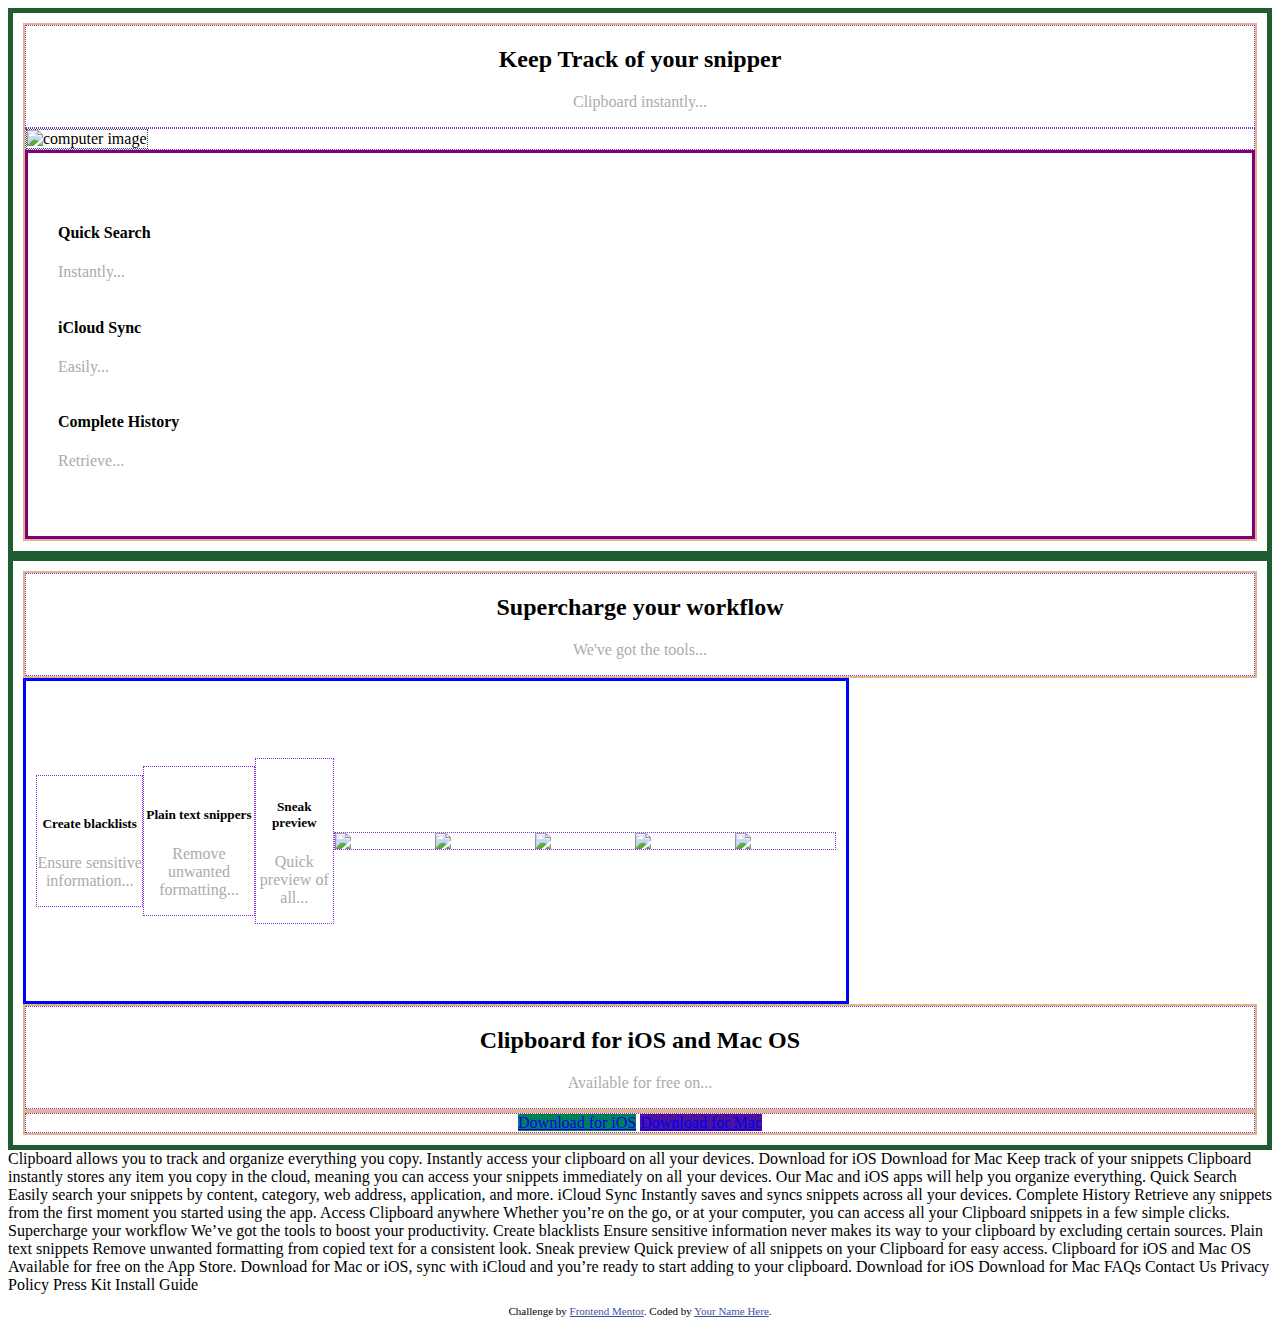
==== index.html @ 519c0cb3 "container4" ====
<!DOCTYPE html>
<html lang="en">
<head>
  <meta charset="UTF-8">
  <meta name="viewport" content="width=device-width, initial-scale=1.0"> <!-- displays site properly based on user's device -->

  <link rel="icon" type="image/png" sizes="32x32" href="./images/favicon-32x32.png">
  
  <title>Frontend Mentor | Clipboard landing page</title>

  <link href="style.css" rel="stylesheet" type="text/css" />

  <link href="https://cdn.jsdelivr.net/npm/bootstrap@5.3.0-alpha2/dist/css/bootstrap.min.css" rel="stylesheet" integrity="sha384-aFq/bzH65dt+w6FI2ooMVUpc+21e0SRygnTpmBvdBgSdnuTN7QbdgL+OapgHtvPp" crossorigin="anonymous">
  <script src="https://cdn.jsdelivr.net/npm/bootstrap@5.3.0-alpha2/dist/js/bootstrap.bundle.min.js" integrity="sha384-qKXV1j0HvMUeCBQ+QVp7JcfGl760yU08IQ+GpUo5hlbpg51QRiuqHAJz8+BrxE/N" crossorigin="anonymous"></script>
  <link rel="stylesheet" href="https://cdnjs.cloudflare.com/ajax/libs/font-awesome/6.4.0/css/all.min.css" integrity="sha512-iecdLmaskl7CVkqkXNQ/ZH/XLlvWZOJyj7Yy7tcenmpD1ypASozpmT/E0iPtmFIB46ZmdtAc9eNBvH0H/ZpiBw==" crossorigin="anonymous" referrerpolicy="no-referrer" />
  <script src="https://cdnjs.cloudflare.com/ajax/libs/font-awesome/6.4.0/js/all.min.js" integrity="sha512-fD9DI5bZwQxOi7MhYWnnNPlvXdp/2Pj3XSTRrFs5FQa4mizyGLnJcN6tuvUS6LbmgN1ut+XGSABKvjN0H6Aoow==" crossorigin="anonymous" referrerpolicy="no-referrer"></script>


  <!-- Feel free to remove these styles or customise in your own stylesheet 👍 -->
  <style>
    .attribution { font-size: 11px; text-align: center; }
    .attribution a { color: hsl(228, 45%, 44%); }

    .containertwo {
      border: 5px solid #1D5D31;
      padding: 10px;
    }
    
    .row {
      border: 2px solid burlywood;
    }

    .column {
      border: 1px blueviolet dotted;
      height: auto;
    }

    .containercom {
      border: 1px #1D5D31 dotted;
      width: 100%;
    }

    .textcontainer{
      border: purple solid;
      padding-top: 50px;
      padding-bottom: 50px;
      padding-left: 30px;
      display: flex;
      flex-direction: column;
      justify-content: center;
      align-items: flex-start;

    }

    .textcenter {
      text-align: center;
    }

    .containerfour {
      border: 5px solid #1D5D31;
      padding: 10px;
    }

    .containerfour1{
      border: 3px solid blue;
      padding: 10px;
      width: 800px;
      height: 300px;
      display: flex;
      align-items: center;
    }

    .fivelogo {
      width: 100px;
    }

    .fivelogospace{
      display: flex;
      justify-content: space-between;
    }

    #pillshape{
      width: 200px;
      height: 38px;
      margin-top: 10px;
    }

  </style>
</head>
<body>

  <div class="containertwo">

    <div class="row">
      <div class="column col-md-12 col-sm-12 textcenter">
        <h2>Keep Track of your snipper</h2>
        <p style="color:#ABABAB ; ">Clipboard instantly...</p>
      </div>
   
      <div class="column col-md-6 col-sm-12">
        <img src="https://github.com/chinheik/14April-GroupPJ/blob/main/images/image-computer.png?raw=true" alt="computer image" class="containercom"> 
      </div>

      <div class="column col-md-6 col-sm-12 textcontainer">
        <div>
          <h4>Quick Search</h4>
          <p style="color:#ABABAB; ">Instantly...</p>
        </div>

        <div>
          <h4>iCloud Sync</h4>
          <p style="color:#ABABAB; ">Easily...</p>
        </div>

        <div>
          <h4>Complete History</h4>
          <p style="color:#ABABAB; ">Retrieve...</p>
        </div>

      </div>

    </div>
  </div>

  <div class="containerfour">

    <div class="row">
      <div class="column col-md-12 col-sm-12 textcenter">
        <h2>Supercharge your workflow</h2>
          <p style="color:#ABABAB ; ">We've got the tools...</p>
      </div>
    </div>

      <div class="row containerfour1">
        <div class="column col-md-4 col-sm-12 textcenter">
          <i class="fa-solid fa-wand-sparkles" style="color: #535353; margin-left: 10px;"></i>
          <h5>Create blacklists</h5>
            <p style="color:#ABABAB ; ">Ensure sensitive information...</p>
        </div>

        <div class="column col-md-4 col-sm-12 textcenter">
          <i class="fa-solid fa-wand-sparkles" style="color: #535353; margin-left: 10px;"></i>
          <h5>Plain text snippers</h5>
            <p style="color:#ABABAB ; ">Remove unwanted formatting...</p>
        </div>

        <div class="column col-md-4 col-sm-12 textcenter">
          <i class="fa-solid fa-wand-sparkles" style="color: #535353; margin-left: 10px;"></i>
          <h5>Sneak preview</h5>
            <p style="color:#ABABAB ; ">Quick preview of all...</p>
        </div>

        <div class="column col-md-12 col-sm-12 fivelogospace">
          <img src="https://github.com/chinheik/14April-GroupPJ/blob/main/images/logo-google.png?raw=true" class="fivelogo">
          <img src="https://github.com/chinheik/14April-GroupPJ/blob/main/images/logo-hp.png?raw=true" class="fivelogo">
          <img src="https://github.com/chinheik/14April-GroupPJ/blob/main/images/logo-ibm.png?raw=true" class="fivelogo"> 
          <img src="https://github.com/chinheik/14April-GroupPJ/blob/main/images/logo-microsoft.png?raw=true" class="fivelogo">
          <img src="https://github.com/chinheik/14April-GroupPJ/blob/main/images/logo-vector-graphics.png?raw=true" class="fivelogo">
        </div>

      </div>

        <div class="row">
          <div class="column col-md-12 col-sm-12 textcenter">
            <h2>Clipboard for iOS and Mac OS</h2>
              <p style="color:#ABABAB ; ">Available for free on...</p>
          </div>
        </div>

        <div class="row">
          <div class="column col-md-12 col-sm-12 textcenter">
            <a href="#pillshape;" class="btn text-white rounded-pill" id="pillshape" style="background-color: #007f5d;">Download for iOS</a>
            <a href="#pillshape;" class="btn text-white rounded-pill" id="pillshape" style="background-color: #4c129d;">Download for Mac</a>
          </div>
        </div>

  </div>
  
    Clipboard allows you to track and organize everything you 
  copy. Instantly access your clipboard on all your devices.

  Download for iOS
  Download for Mac

  Keep track of your snippets

  Clipboard instantly stores any item you copy in the cloud, 
  meaning you can access your snippets immediately on all your 
  devices. Our Mac and iOS apps will help you organize everything.

  Quick Search

  Easily search your snippets by content, category, web address, application, and more.

  iCloud Sync

  Instantly saves and syncs snippets across all your devices.

  Complete History

  Retrieve any snippets from the first moment you started using the app.

  Access Clipboard anywhere

  Whether you’re on the go, or at your computer, you can access all your Clipboard 
  snippets in a few simple clicks.

  Supercharge your workflow

  We’ve got the tools to boost your productivity.

  Create blacklists

  Ensure sensitive information never makes its way to your clipboard by excluding certain sources.

  Plain text snippets

  Remove unwanted formatting from copied text for a consistent look.

  Sneak preview

  Quick preview of all snippets on your Clipboard for easy access.

  Clipboard for iOS and Mac OS

  Available for free on the App Store. Download for Mac or iOS, sync with iCloud 
  and you’re ready to start adding to your clipboard.

  Download for iOS
  Download for Mac

  FAQs
  Contact Us
  Privacy Policy
  Press Kit
  Install Guide
  
  <footer>
    <p class="attribution">
      Challenge by <a href="https://www.frontendmentor.io?ref=challenge" target="_blank">Frontend Mentor</a>. 
      Coded by <a href="#">Your Name Here</a>.
    </p>
  </footer>
</body>
</html>
---- style.css ----
html {
    height: 100%;
    width: 100%;
  }

/* MICHAEL */
 .containerone {
    background-image: url(images/bg-header-desktop.png) ;
    background-size: cover;
    height: 600px;
    display: flex;
    flex-direction: column;
    justify-content: center;
    align-items: center;
  }
  
  .rowone {
    display: flex;
    flex-direction: column;
    text-align: center;
    width: 475px;
    align-items: center;
    }

    .rowtwo {
        display: flex;
        justify-content: center;
        width: 475px;
        align-items: center;
        
        }

    .button {
        display: block;
        color: white;
        text-align: center;
        display: flex;
        justify-content: center;
        }
    .ios{
        background-color: rgba(9, 211, 110, 0.692);
        border-radius: 30px;
        height: 40px;
        width: 160px;
        box-shadow: 2px 2px 4px rgba(0, 0, 0, 0.3);
        line-height:40px;
        cursor: pointer;
        margin-right: 10px;
    }
    .mac {
        background-color: rgb(91, 112, 202);
        border-radius: 30px;
        height: 40px;
        width: 160px;
        box-shadow: 2px 2px 4px rgba(0, 0, 0, 0.3);
        line-height:40px;
        cursor: pointer;
        margin-left: 10px;
    }
    .ios:hover {
        background-color: rgb(23, 204, 114);
    }
    .mac:hover {
        background-color: rgb(56, 82, 196);
    }
 /* MICHAEL */   
    

/*kavin*/
  .container3{
    background-color:white ;
  }
  .row3{
    border: 50px;
  }
  .row4{
    border: 50px;
  }
  .column{
    background-color: white;
  }
.p2{
  text-align: center;
  color: darkgrey;
}
.hh{
  text-align: center;
}
.img3{
  text-align: center;
  margin-top: 60px;
  max-width: 100%;
  height: auto;
}
.group{
  display: flex;
  text-align: center;
}

/*kavin*/
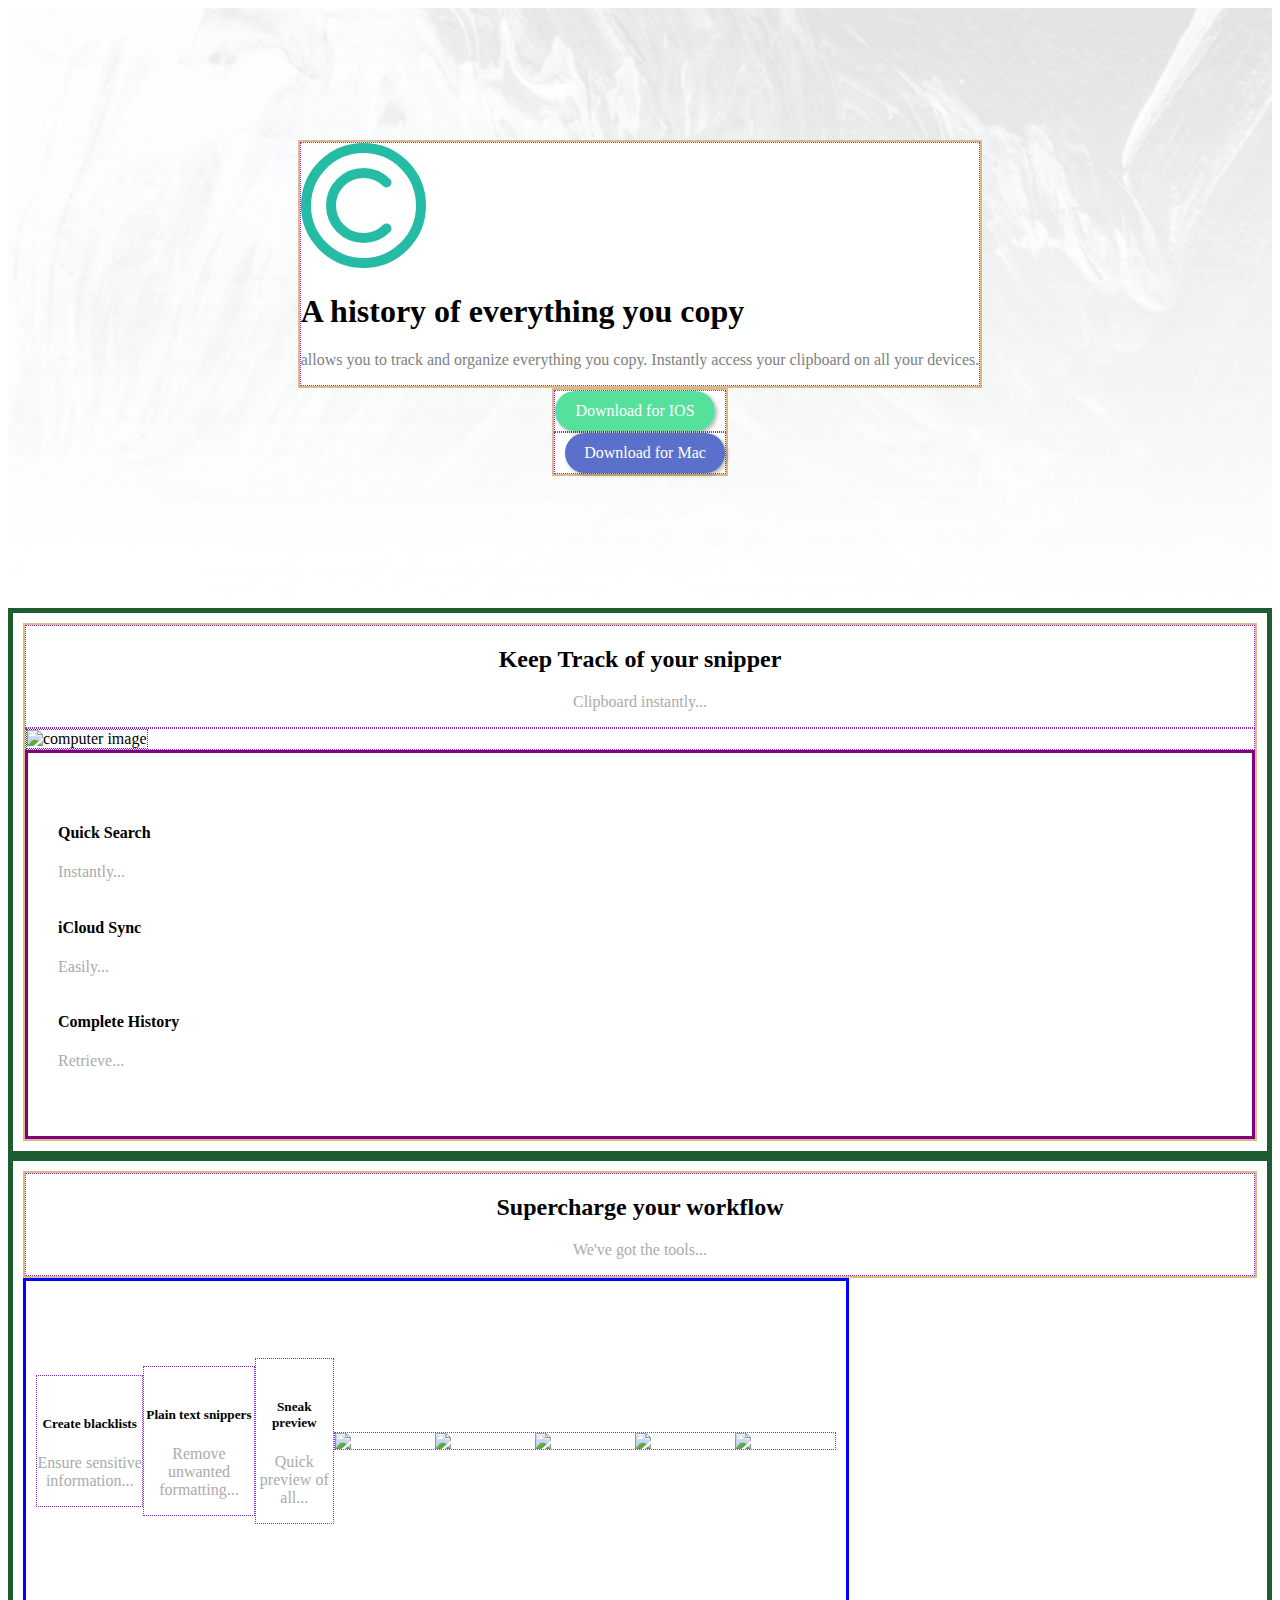
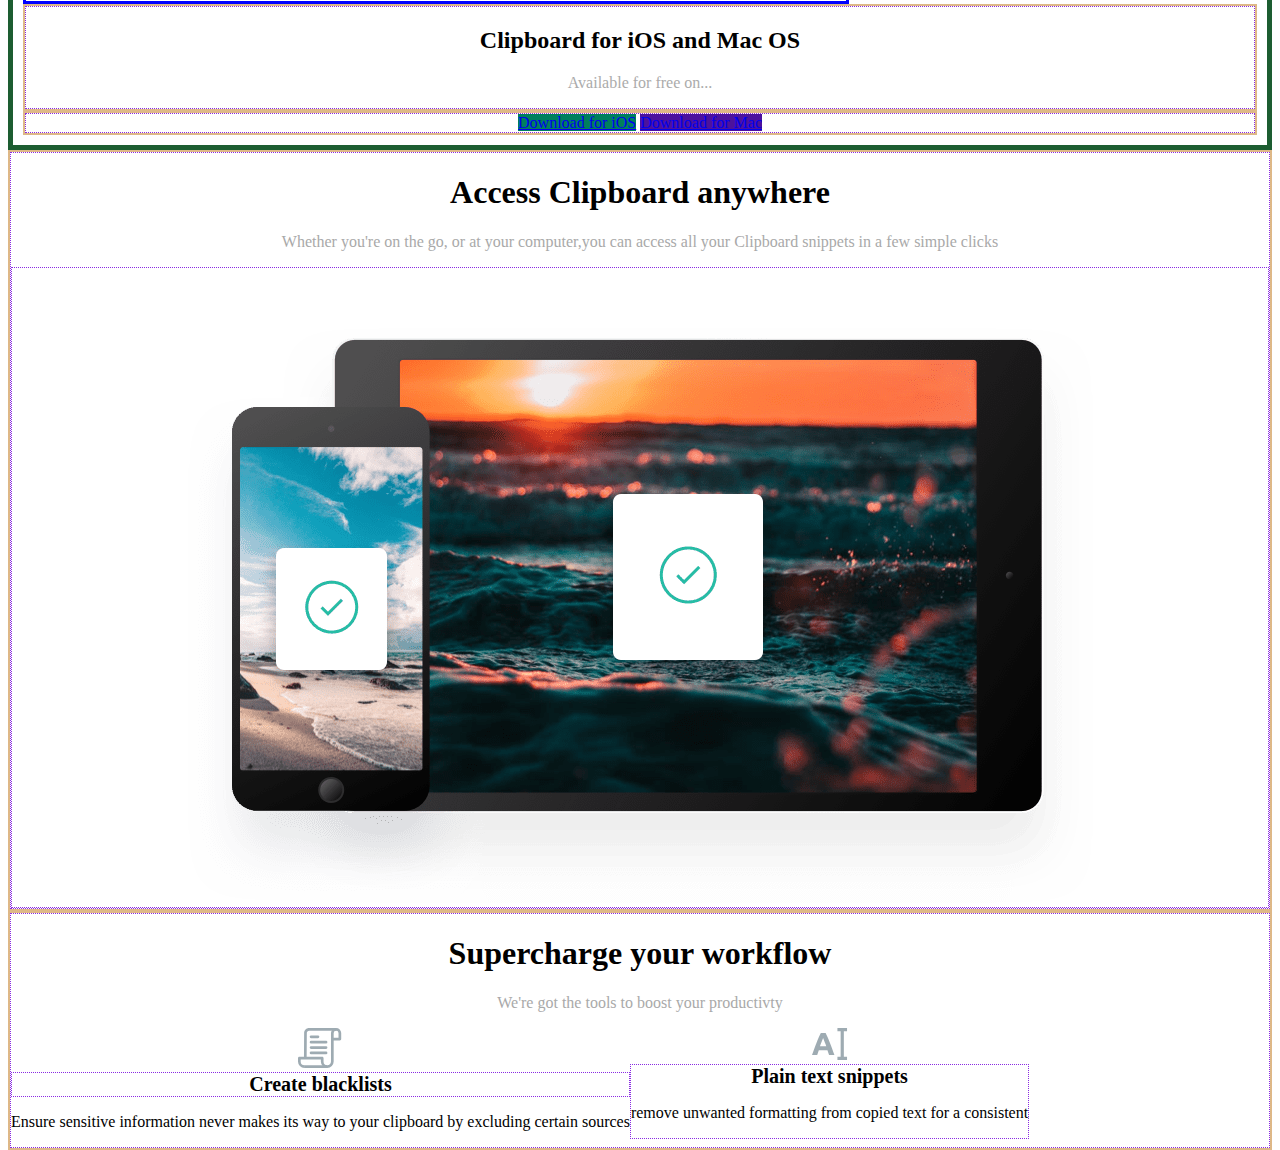
==== commit 7544e241: "Merge branch 'main' into Zoenew" ====
--- a/index.html
+++ b/index.html
@@ -89,7 +89,25 @@
 </head>
 <body>
 
-  <div class="containertwo">
+<!-- MICHAEL containerone -->
+  <div class="containerone">
+    <div class="row">
+      <div class="column col-sm-12 col-md-12">
+        <img src="images/logo.svg" alt="logo">
+      <p><h1>A history of everything you copy</h1><div style="color: grey;">allows you to track and organize everything you 
+        copy. Instantly access your clipboard on all your devices.</div></p></div></div>
+
+        <div class="row second">
+          <div class="column col-sm-12 col-md-6 button">
+    <div class="ios">Download for IOS</div></div>
+    <div class="column col-sm-12 col-md-6 button">
+    <div class="mac">Download for Mac</div></div>
+  </div>
+</div>
+<!-- MICHAEL containerone-->
+
+<!-- Zoe-->
+ <div class="containertwo">
 
     <div class="row">
       <div class="column col-md-12 col-sm-12 textcenter">
@@ -120,6 +138,10 @@
       </div>
 
     </div>
+    
+<!-- Zoe-->
+
+
   </div>
 
   <div class="containerfour">
@@ -176,70 +198,41 @@
 
   </div>
   
-    Clipboard allows you to track and organize everything you 
-  copy. Instantly access your clipboard on all your devices.
-
-  Download for iOS
-  Download for Mac
-
-  Keep track of your snippets
-
-  Clipboard instantly stores any item you copy in the cloud, 
-  meaning you can access your snippets immediately on all your 
-  devices. Our Mac and iOS apps will help you organize everything.
-
-  Quick Search
-
-  Easily search your snippets by content, category, web address, application, and more.
-
-  iCloud Sync
-
-  Instantly saves and syncs snippets across all your devices.
-
-  Complete History
-
-  Retrieve any snippets from the first moment you started using the app.
-
-  Access Clipboard anywhere
-
-  Whether you’re on the go, or at your computer, you can access all your Clipboard 
-  snippets in a few simple clicks.
-
-  Supercharge your workflow
-
-  We’ve got the tools to boost your productivity.
-
-  Create blacklists
-
-  Ensure sensitive information never makes its way to your clipboard by excluding certain sources.
-
-  Plain text snippets
-
-  Remove unwanted formatting from copied text for a consistent look.
-
-  Sneak preview
-
-  Quick preview of all snippets on your Clipboard for easy access.
-
-  Clipboard for iOS and Mac OS
-
-  Available for free on the App Store. Download for Mac or iOS, sync with iCloud 
-  and you’re ready to start adding to your clipboard.
-
-  Download for iOS
-  Download for Mac
-
-  FAQs
-  Contact Us
-  Privacy Policy
-  Press Kit
-  Install Guide
-  
-  <footer>
-    <p class="attribution">
-      Challenge by <a href="https://www.frontendmentor.io?ref=challenge" target="_blank">Frontend Mentor</a>. 
-      Coded by <a href="#">Your Name Here</a>.
-    </p>
-  </footer>
+
+<!--kavin-->
+  <div class="container3">
+    <div class="row">
+      <div class="col-sm-12 col-md-12 column">
+     <h1 class="hh">Access Clipboard anywhere</h1> 
+    <p class="p2">Whether you're on the go, or at your computer,you can access all your Clipboard
+      snippets in a few simple clicks </p>
+      <div class="col-sm-12 col-md-12 column">
+      <div class="img3"><img src="images/image-devices.png"></div>
+    </div></div>
+  </div>
+</div>
+<div class="container4">
+  <div class="row">
+    <div class="col-sm-12 col-md-12 column">
+   <h1 class="hh">Supercharge your workflow</h1> 
+  <p class="p2">We're got the tools to boost your productivty</p>
+    <div class="group">
+      <div class="left">
+        <img src="images/icon-blacklist.svg">
+    <div class="col-sm-6 col-md-12 col-lg-3 column"><strong style="font-size: 20px;">Create blacklists</strong></div>
+    <p>Ensure sensitive information never makes its way to your clipboard by excluding
+      certain sources</p>
+    </div>
+    <div class="centre">
+      <img src="images/icon-text.svg">
+      <div class="col-sm-6 col-md-6 col-lg-3 column"><strong style="font-size: 20px;">Plain text snippets</strong>
+      <p>remove unwanted formatting from copied text for a consistent</p>
+      </div></div>
+  </div></div></div></div>
+</div>
+</div>
+<!--kavin-->
+
+
 </body>
 </html>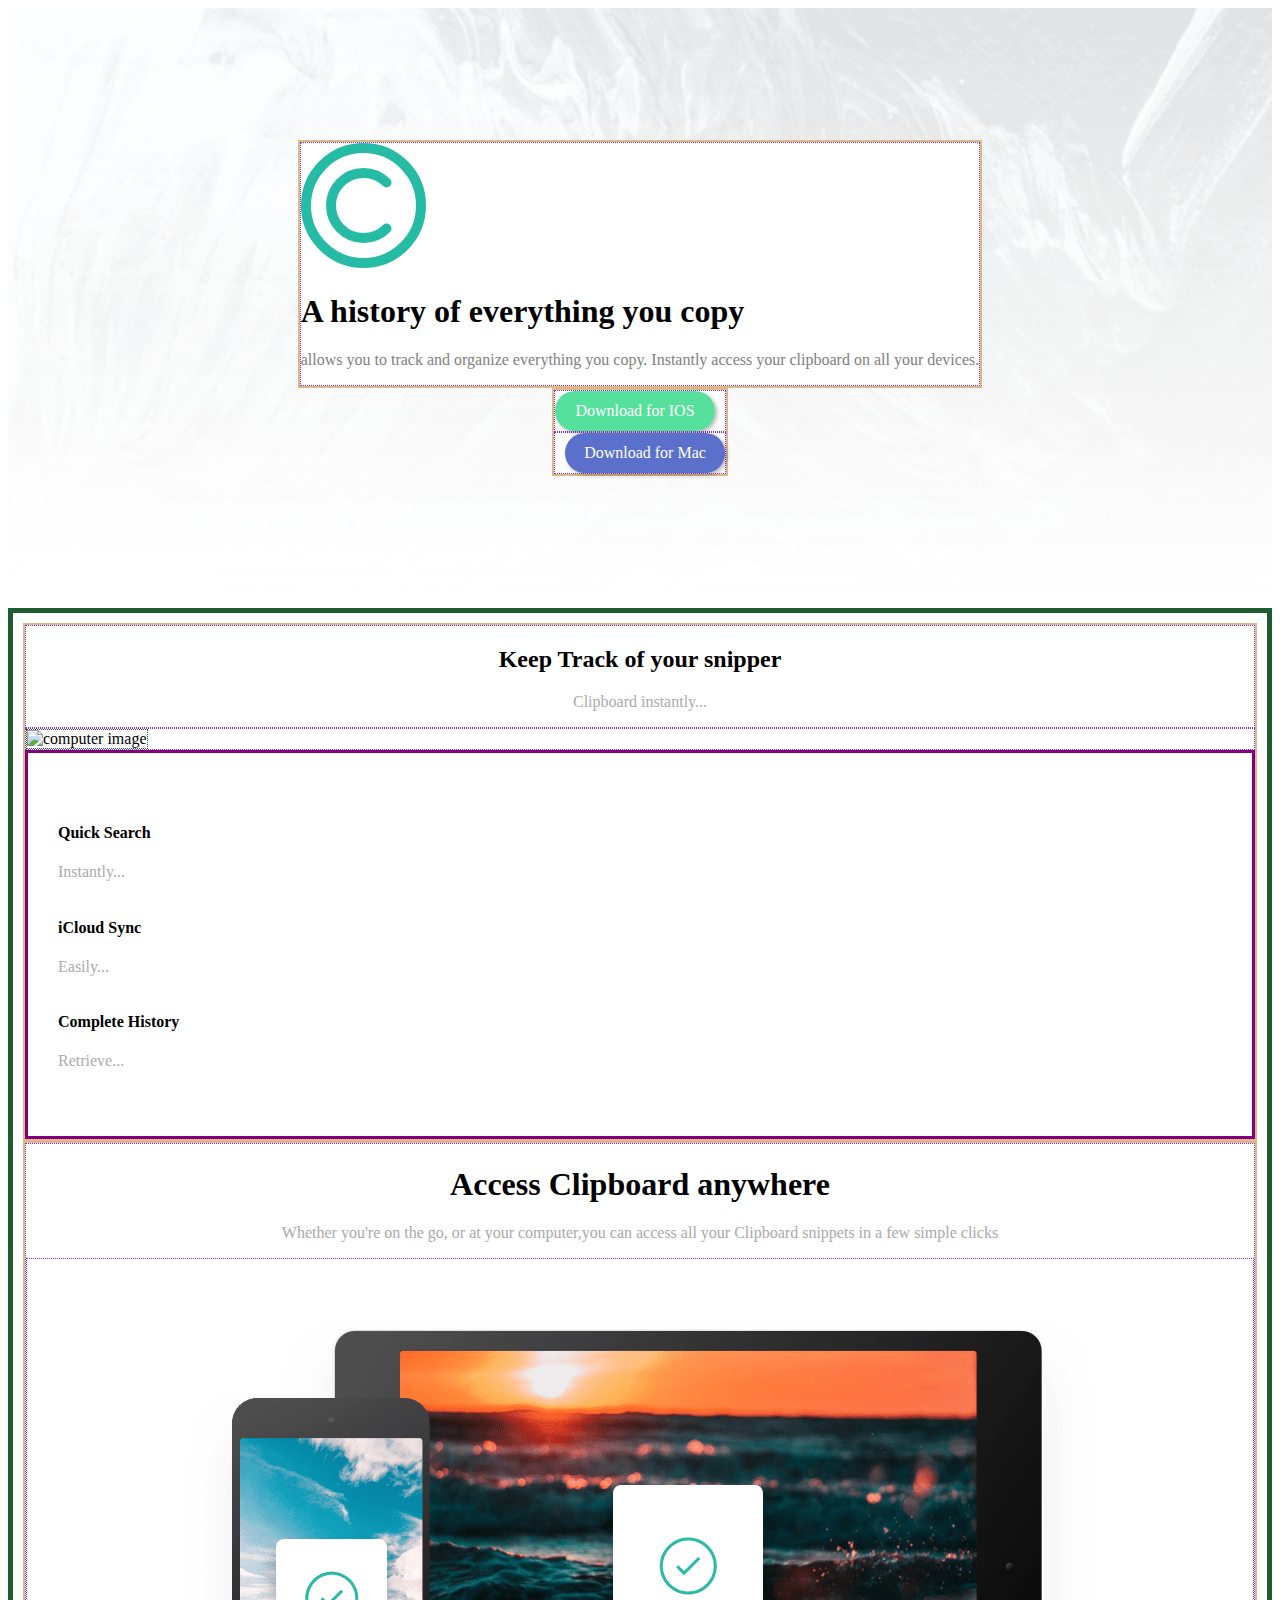
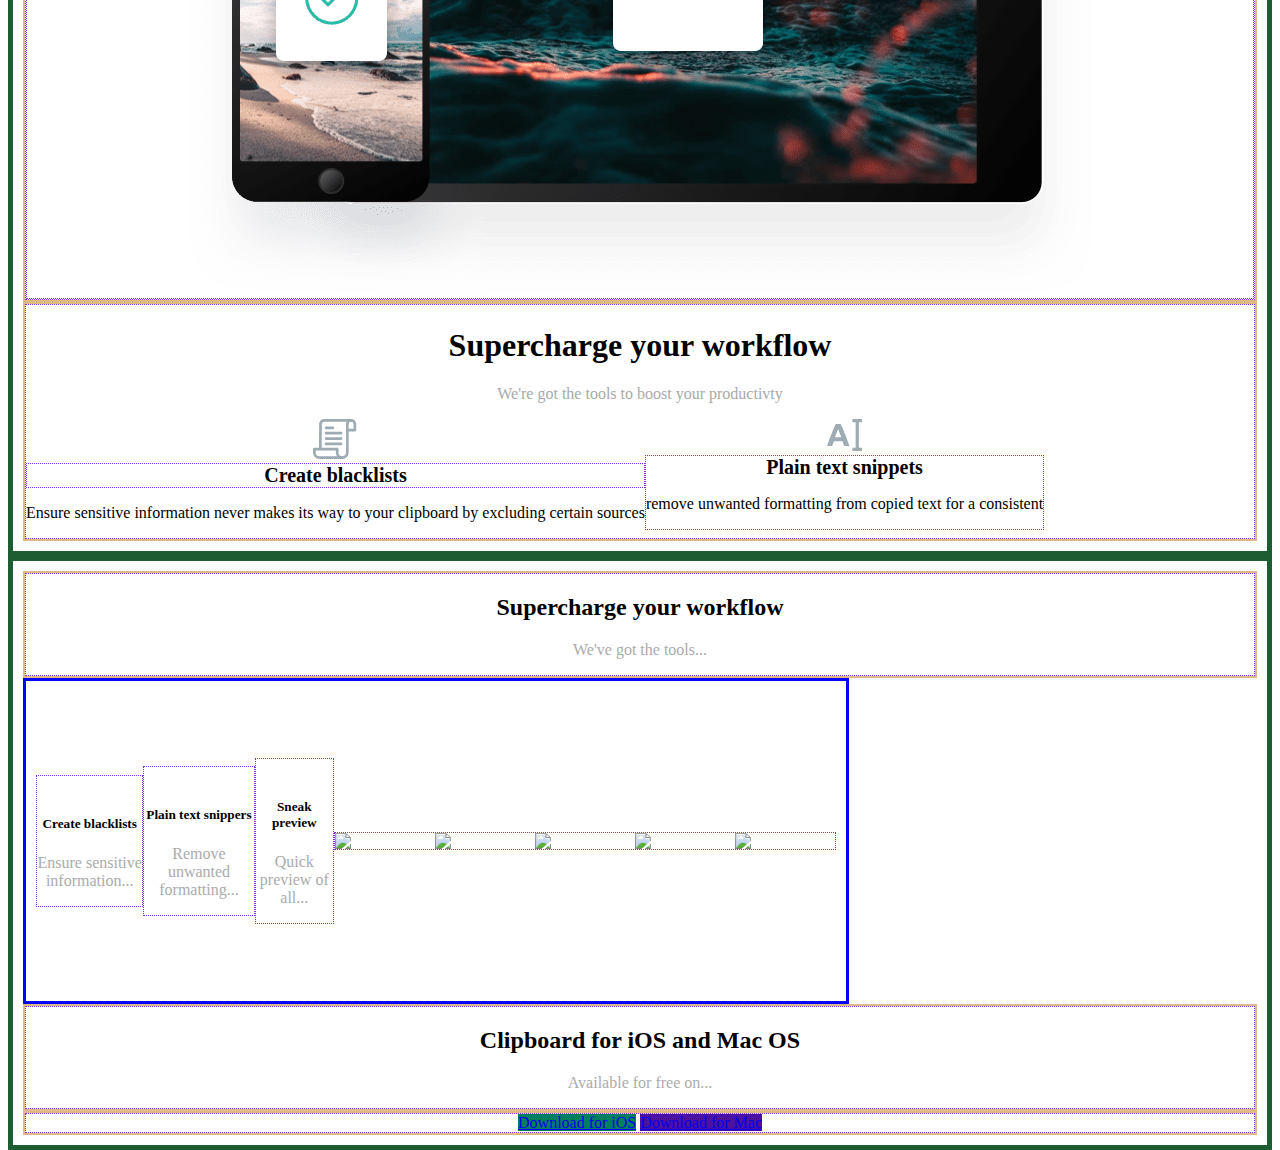
==== commit 4f11d13a: "merge conflict" ====
--- a/index.html
+++ b/index.html
@@ -18,73 +18,8 @@
 
   <!-- Feel free to remove these styles or customise in your own stylesheet 👍 -->
   <style>
-    .attribution { font-size: 11px; text-align: center; }
-    .attribution a { color: hsl(228, 45%, 44%); }
 
-    .containertwo {
-      border: 5px solid #1D5D31;
-      padding: 10px;
-    }
     
-    .row {
-      border: 2px solid burlywood;
-    }
-
-    .column {
-      border: 1px blueviolet dotted;
-      height: auto;
-    }
-
-    .containercom {
-      border: 1px #1D5D31 dotted;
-      width: 100%;
-    }
-
-    .textcontainer{
-      border: purple solid;
-      padding-top: 50px;
-      padding-bottom: 50px;
-      padding-left: 30px;
-      display: flex;
-      flex-direction: column;
-      justify-content: center;
-      align-items: flex-start;
-
-    }
-
-    .textcenter {
-      text-align: center;
-    }
-
-    .containerfour {
-      border: 5px solid #1D5D31;
-      padding: 10px;
-    }
-
-    .containerfour1{
-      border: 3px solid blue;
-      padding: 10px;
-      width: 800px;
-      height: 300px;
-      display: flex;
-      align-items: center;
-    }
-
-    .fivelogo {
-      width: 100px;
-    }
-
-    .fivelogospace{
-      display: flex;
-      justify-content: space-between;
-    }
-
-    #pillshape{
-      width: 200px;
-      height: 38px;
-      margin-top: 10px;
-    }
-
   </style>
 </head>
 <body>
@@ -142,61 +77,7 @@
 <!-- Zoe-->
 
 
-  </div>
-
-  <div class="containerfour">
-
-    <div class="row">
-      <div class="column col-md-12 col-sm-12 textcenter">
-        <h2>Supercharge your workflow</h2>
-          <p style="color:#ABABAB ; ">We've got the tools...</p>
-      </div>
-    </div>
-
-      <div class="row containerfour1">
-        <div class="column col-md-4 col-sm-12 textcenter">
-          <i class="fa-solid fa-wand-sparkles" style="color: #535353; margin-left: 10px;"></i>
-          <h5>Create blacklists</h5>
-            <p style="color:#ABABAB ; ">Ensure sensitive information...</p>
-        </div>
-
-        <div class="column col-md-4 col-sm-12 textcenter">
-          <i class="fa-solid fa-wand-sparkles" style="color: #535353; margin-left: 10px;"></i>
-          <h5>Plain text snippers</h5>
-            <p style="color:#ABABAB ; ">Remove unwanted formatting...</p>
-        </div>
-
-        <div class="column col-md-4 col-sm-12 textcenter">
-          <i class="fa-solid fa-wand-sparkles" style="color: #535353; margin-left: 10px;"></i>
-          <h5>Sneak preview</h5>
-            <p style="color:#ABABAB ; ">Quick preview of all...</p>
-        </div>
-
-        <div class="column col-md-12 col-sm-12 fivelogospace">
-          <img src="https://github.com/chinheik/14April-GroupPJ/blob/main/images/logo-google.png?raw=true" class="fivelogo">
-          <img src="https://github.com/chinheik/14April-GroupPJ/blob/main/images/logo-hp.png?raw=true" class="fivelogo">
-          <img src="https://github.com/chinheik/14April-GroupPJ/blob/main/images/logo-ibm.png?raw=true" class="fivelogo"> 
-          <img src="https://github.com/chinheik/14April-GroupPJ/blob/main/images/logo-microsoft.png?raw=true" class="fivelogo">
-          <img src="https://github.com/chinheik/14April-GroupPJ/blob/main/images/logo-vector-graphics.png?raw=true" class="fivelogo">
-        </div>
-
-      </div>
-
-        <div class="row">
-          <div class="column col-md-12 col-sm-12 textcenter">
-            <h2>Clipboard for iOS and Mac OS</h2>
-              <p style="color:#ABABAB ; ">Available for free on...</p>
-          </div>
-        </div>
-
-        <div class="row">
-          <div class="column col-md-12 col-sm-12 textcenter">
-            <a href="#pillshape;" class="btn text-white rounded-pill" id="pillshape" style="background-color: #007f5d;">Download for iOS</a>
-            <a href="#pillshape;" class="btn text-white rounded-pill" id="pillshape" style="background-color: #4c129d;">Download for Mac</a>
-          </div>
-        </div>
-
-  </div>
+  
   
 
 <!--kavin-->
@@ -233,6 +114,63 @@
 </div>
 <!--kavin-->
 
+<!--Zoe-->
+</div>
+
+<div class="containerfour">
+
+  <div class="row">
+    <div class="column col-md-12 col-sm-12 textcenter">
+      <h2>Supercharge your workflow</h2>
+        <p style="color:#ABABAB ; ">We've got the tools...</p>
+    </div>
+  </div>
+
+    <div class="row containerfour1">
+      <div class="column col-md-4 col-sm-12 textcenter">
+        <i class="fa-solid fa-wand-sparkles" style="color: #535353; margin-left: 10px;"></i>
+        <h5>Create blacklists</h5>
+          <p style="color:#ABABAB ; ">Ensure sensitive information...</p>
+      </div>
+
+      <div class="column col-md-4 col-sm-12 textcenter">
+        <i class="fa-solid fa-wand-sparkles" style="color: #535353; margin-left: 10px;"></i>
+        <h5>Plain text snippers</h5>
+          <p style="color:#ABABAB ; ">Remove unwanted formatting...</p>
+      </div>
+
+      <div class="column col-md-4 col-sm-12 textcenter">
+        <i class="fa-solid fa-wand-sparkles" style="color: #535353; margin-left: 10px;"></i>
+        <h5>Sneak preview</h5>
+          <p style="color:#ABABAB ; ">Quick preview of all...</p>
+      </div>
+
+      <div class="column col-md-12 col-sm-12 fivelogospace">
+        <img src="https://github.com/chinheik/14April-GroupPJ/blob/main/images/logo-google.png?raw=true" class="fivelogo">
+        <img src="https://github.com/chinheik/14April-GroupPJ/blob/main/images/logo-hp.png?raw=true" class="fivelogo">
+        <img src="https://github.com/chinheik/14April-GroupPJ/blob/main/images/logo-ibm.png?raw=true" class="fivelogo"> 
+        <img src="https://github.com/chinheik/14April-GroupPJ/blob/main/images/logo-microsoft.png?raw=true" class="fivelogo">
+        <img src="https://github.com/chinheik/14April-GroupPJ/blob/main/images/logo-vector-graphics.png?raw=true" class="fivelogo">
+      </div>
+
+    </div>
+
+      <div class="row">
+        <div class="column col-md-12 col-sm-12 textcenter">
+          <h2>Clipboard for iOS and Mac OS</h2>
+            <p style="color:#ABABAB ; ">Available for free on...</p>
+        </div>
+      </div>
+
+      <div class="row">
+        <div class="column col-md-12 col-sm-12 textcenter">
+          <a href="#pillshape;" class="btn text-white rounded-pill" id="pillshape" style="background-color: #007f5d;">Download for iOS</a>
+          <a href="#pillshape;" class="btn text-white rounded-pill" id="pillshape" style="background-color: #4c129d;">Download for Mac</a>
+        </div>
+      </div>
+
+</div>
+<!--Zoe-->
 
 </body>
 </html>--- a/style.css
+++ b/style.css
@@ -2,6 +2,8 @@
     height: 100%;
     width: 100%;
   }
+
+
 
 /* MICHAEL */
  .containerone {
@@ -99,3 +101,68 @@
 
 /*kavin*/
 
+/*Zoe*/
+.containertwo {
+  border: 5px solid #1D5D31;
+  padding: 10px;
+}
+
+.row {
+  border: 2px solid burlywood;
+}
+
+.column {
+  border: 1px blueviolet dotted;
+  height: auto;
+}
+
+.containercom {
+  border: 1px #1D5D31 dotted;
+  width: 100%;
+}
+
+.textcontainer{
+  border: purple solid;
+  padding-top: 50px;
+  padding-bottom: 50px;
+  padding-left: 30px;
+  display: flex;
+  flex-direction: column;
+  justify-content: center;
+  align-items: flex-start;
+
+}
+
+.textcenter {
+  text-align: center;
+}
+
+.containerfour {
+  border: 5px solid #1D5D31;
+  padding: 10px;
+}
+
+.containerfour1{
+  border: 3px solid blue;
+  padding: 10px;
+  width: 800px;
+  height: 300px;
+  display: flex;
+  align-items: center;
+}
+
+.fivelogo {
+  width: 100px;
+}
+
+.fivelogospace{
+  display: flex;
+  justify-content: space-between;
+}
+
+#pillshape{
+  width: 200px;
+  height: 38px;
+  margin-top: 10px;
+}
+
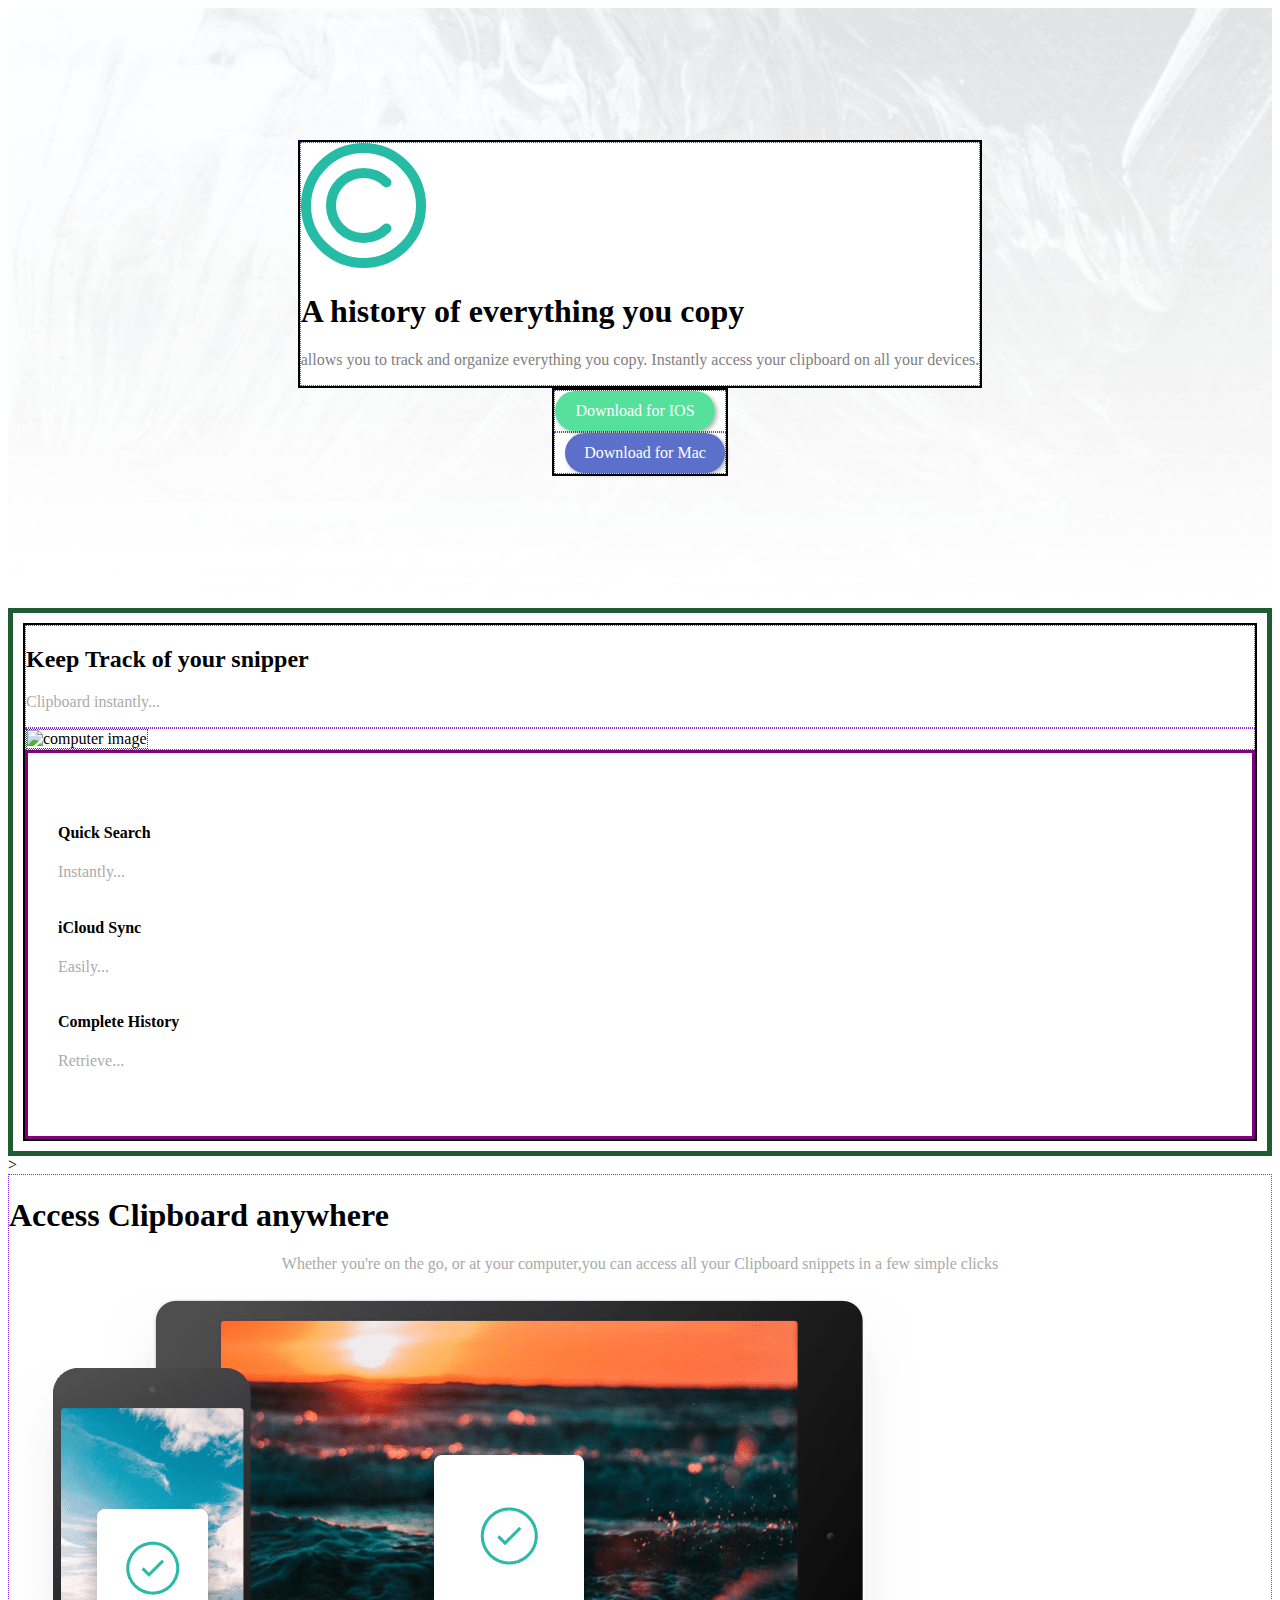
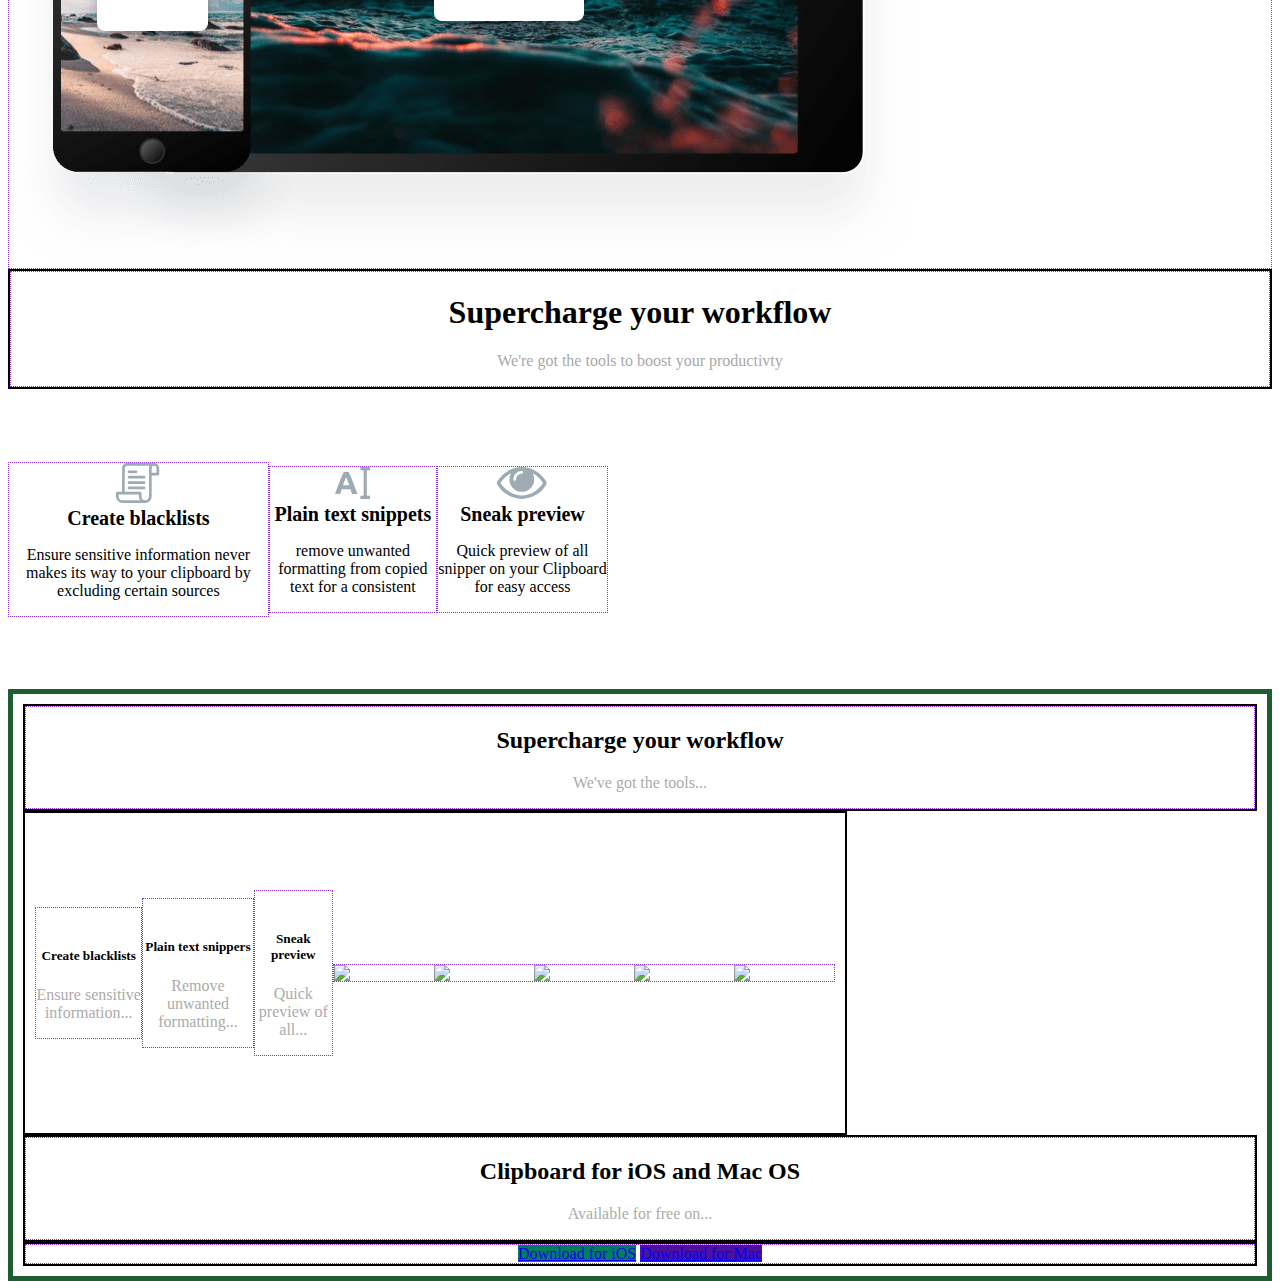
==== commit 6bbca8b4: "4/18" ====
--- a/index.html
+++ b/index.html
@@ -18,7 +18,39 @@
 
   <!-- Feel free to remove these styles or customise in your own stylesheet 👍 -->
   <style>
-
+    .attribution { font-size: 11px; text-align: center; }
+    .attribution a { color: hsl(228, 45%, 44%); }
+
+    .containertwo {
+      border: 5px solid #1D5D31;
+      padding: 10px;
+    }
+    
+    .row {
+      border: 2px solid black;
+    }
+
+    .column {
+      border: 1px blueviolet dotted;
+      height: auto;
+    }
+
+    .containercom{
+      border: 1px #1D5D31 dotted;
+      width: 100%;
+    }
+
+    .textcontainer{
+      border: purple solid;
+      padding-top: 50px;
+      padding-bottom: 50px;
+      padding-left: 30px;
+      display: flex;
+      flex-direction: column;
+      justify-content: center;
+      align-items: flex-start;
+
+    }
     
   </style>
 </head>
@@ -45,7 +77,7 @@
  <div class="containertwo">
 
     <div class="row">
-      <div class="column col-md-12 col-sm-12 textcenter">
+      <div class="column col-md-12 col-sm-12">
         <h2>Keep Track of your snipper</h2>
         <p style="color:#ABABAB ; ">Clipboard instantly...</p>
       </div>
@@ -73,7 +105,7 @@
       </div>
 
     </div>
-    
+  </div>>
 <!-- Zoe-->
 
 
@@ -82,36 +114,46 @@
 
 <!--kavin-->
   <div class="container3">
-    <div class="row">
-      <div class="col-sm-12 col-md-12 column">
+    <div class="row1">
+      <div class="col-sm-12 col-md-6 column">
      <h1 class="hh">Access Clipboard anywhere</h1> 
     <p class="p2">Whether you're on the go, or at your computer,you can access all your Clipboard
       snippets in a few simple clicks </p>
-      <div class="col-sm-12 col-md-12 column">
-      <div class="img3"><img src="images/image-devices.png"></div>
-    </div></div>
-  </div>
-</div>
+    
+   <img src="images/image-devices.png" style="align-items: center;">
+    </div>
+  </div>
+  </div>
+
 <div class="container4">
+  
   <div class="row">
-    <div class="col-sm-12 col-md-12 column">
-   <h1 class="hh">Supercharge your workflow</h1> 
+    <div class="col-sm-12 col-md-6 column textcenter">
+   <h1>Supercharge your workflow</h1> 
   <p class="p2">We're got the tools to boost your productivty</p>
-    <div class="group">
-      <div class="left">
-        <img src="images/icon-blacklist.svg">
-    <div class="col-sm-6 col-md-12 col-lg-3 column"><strong style="font-size: 20px;">Create blacklists</strong></div>
+</div></div>
+
+     <div class="row5">
+       
+      <div class="col-sm-12 col-md-6 column textcenter">
+      <img src="images/icon-blacklist.svg"><br><strong style="font-size: 20px;">Create blacklists</strong>
     <p>Ensure sensitive information never makes its way to your clipboard by excluding
-      certain sources</p>
-    </div>
-    <div class="centre">
-      <img src="images/icon-text.svg">
-      <div class="col-sm-6 col-md-6 col-lg-3 column"><strong style="font-size: 20px;">Plain text snippets</strong>
+      certain sources</p></div>
+      
+      <div class="col-sm-12 col-md-6 column textcenter">
+        <img src="images/icon-text.svg"><br>
+        <strong style="font-size: 20px;">Plain text snippets</strong>
       <p>remove unwanted formatting from copied text for a consistent</p>
-      </div></div>
-  </div></div></div></div>
-</div>
-</div>
+    </div>   
+      
+      <div class="col-sm-12 col-md-6 column textcenter">
+        <img src="images/icon-preview.svg"><br>
+        <strong style="font-size: 20px;">Sneak preview</strong>
+        <p>Quick preview of all snipper on your Clipboard for easy access</p>
+      </div>
+     
+    </div>
+    </div>
 <!--kavin-->
 
 <!--Zoe-->
--- a/style.css
+++ b/style.css
@@ -1,109 +1,92 @@
 html {
-    height: 100%;
-    width: 100%;
-  }
-
-
+  height: 100%;
+  width: 100%;
+}
 
 /* MICHAEL */
- .containerone {
-    background-image: url(images/bg-header-desktop.png) ;
-    background-size: cover;
-    height: 600px;
-    display: flex;
-    flex-direction: column;
-    justify-content: center;
-    align-items: center;
-  }
-  
-  .rowone {
-    display: flex;
-    flex-direction: column;
-    text-align: center;
-    width: 475px;
-    align-items: center;
-    }
+.containerone {
+  background-image: url(images/bg-header-desktop.png);
+  background-size: cover;
+  height: 600px;
+  display: flex;
+  flex-direction: column;
+  justify-content: center;
+  align-items: center;
+}
 
-    .rowtwo {
-        display: flex;
-        justify-content: center;
-        width: 475px;
-        align-items: center;
-        
-        }
-
-    .button {
-        display: block;
-        color: white;
-        text-align: center;
-        display: flex;
-        justify-content: center;
-        }
-    .ios{
-        background-color: rgba(9, 211, 110, 0.692);
-        border-radius: 30px;
-        height: 40px;
-        width: 160px;
-        box-shadow: 2px 2px 4px rgba(0, 0, 0, 0.3);
-        line-height:40px;
-        cursor: pointer;
-        margin-right: 10px;
-    }
-    .mac {
-        background-color: rgb(91, 112, 202);
-        border-radius: 30px;
-        height: 40px;
-        width: 160px;
-        box-shadow: 2px 2px 4px rgba(0, 0, 0, 0.3);
-        line-height:40px;
-        cursor: pointer;
-        margin-left: 10px;
-    }
-    .ios:hover {
-        background-color: rgb(23, 204, 114);
-    }
-    .mac:hover {
-        background-color: rgb(56, 82, 196);
-    }
- /* MICHAEL */   
-    
-
-/*kavin*/
-  .container3{
-    background-color:white ;
-  }
-  .row3{
-    border: 50px;
-  }
-  .row4{
-    border: 50px;
-  }
-  .column{
-    background-color: white;
-  }
-.p2{
+.rowone {
+  display: flex;
+  flex-direction: column;
   text-align: center;
   color: darkgrey;
 }
-.hh{
+
+.button {
+  display: block;
+  color: white;
   text-align: center;
+  display: flex;
+  justify-content: center;
 }
-.img3{
+.ios {
+  background-color: rgba(9, 211, 110, 0.692);
+  border-radius: 30px;
+  height: 40px;
+  width: 160px;
+  box-shadow: 2px 2px 4px rgba(0, 0, 0, 0.3);
+  line-height: 40px;
+  cursor: pointer;
+  margin-right: 10px;
+}
+.mac {
+  background-color: rgb(91, 112, 202);
+  border-radius: 30px;
+  height: 40px;
+  width: 160px;
+  box-shadow: 2px 2px 4px rgba(0, 0, 0, 0.3);
+  line-height: 40px;
+  cursor: pointer;
+  margin-left: 10px;
+}
+.ios:hover {
+  background-color: rgb(23, 204, 114);
+}
+.mac:hover {
+  background-color: rgb(56, 82, 196);
+}
+/* MICHAEL */
+
+/*kavin*/
+.container3 {
+  background-color: white;
+}
+.row3 {
+  border: 50px;
+}
+.row4 {
+  border: 50px;
+}
+.column {
+  background-color: white;
+}
+.p2 {
   text-align: center;
-  margin-top: 60px;
-  max-width: 100%;
-  height: auto;
+  color: darkgrey;
 }
-.group{
+.row {
+  align-items: center;
+}
+.row5 {
+  width: 600px;
+  height: 300px;
   display: flex;
-  text-align: center;
+  align-items: center;
 }
-
 /*kavin*/
 
 /*Zoe*/
 .containertwo {
-  border: 5px solid #1D5D31;
+  border: 5px solid #1d5d31;
   padding: 10px;
 }
 
@@ -117,11 +100,11 @@
 }
 
 .containercom {
-  border: 1px #1D5D31 dotted;
+  border: 1px #1d5d31 dotted;
   width: 100%;
 }
 
-.textcontainer{
+.textcontainer {
   border: purple solid;
   padding-top: 50px;
   padding-bottom: 50px;
@@ -130,7 +113,6 @@
   flex-direction: column;
   justify-content: center;
   align-items: flex-start;
-
 }
 
 .textcenter {
@@ -138,11 +120,11 @@
 }
 
 .containerfour {
-  border: 5px solid #1D5D31;
+  border: 5px solid #1d5d31;
   padding: 10px;
 }
 
-.containerfour1{
+.containerfour1 {
   border: 3px solid blue;
   padding: 10px;
   width: 800px;
@@ -155,14 +137,13 @@
   width: 100px;
 }
 
-.fivelogospace{
+.fivelogospace {
   display: flex;
   justify-content: space-between;
 }
 
-#pillshape{
+#pillshape {
   width: 200px;
   height: 38px;
   margin-top: 10px;
 }
-
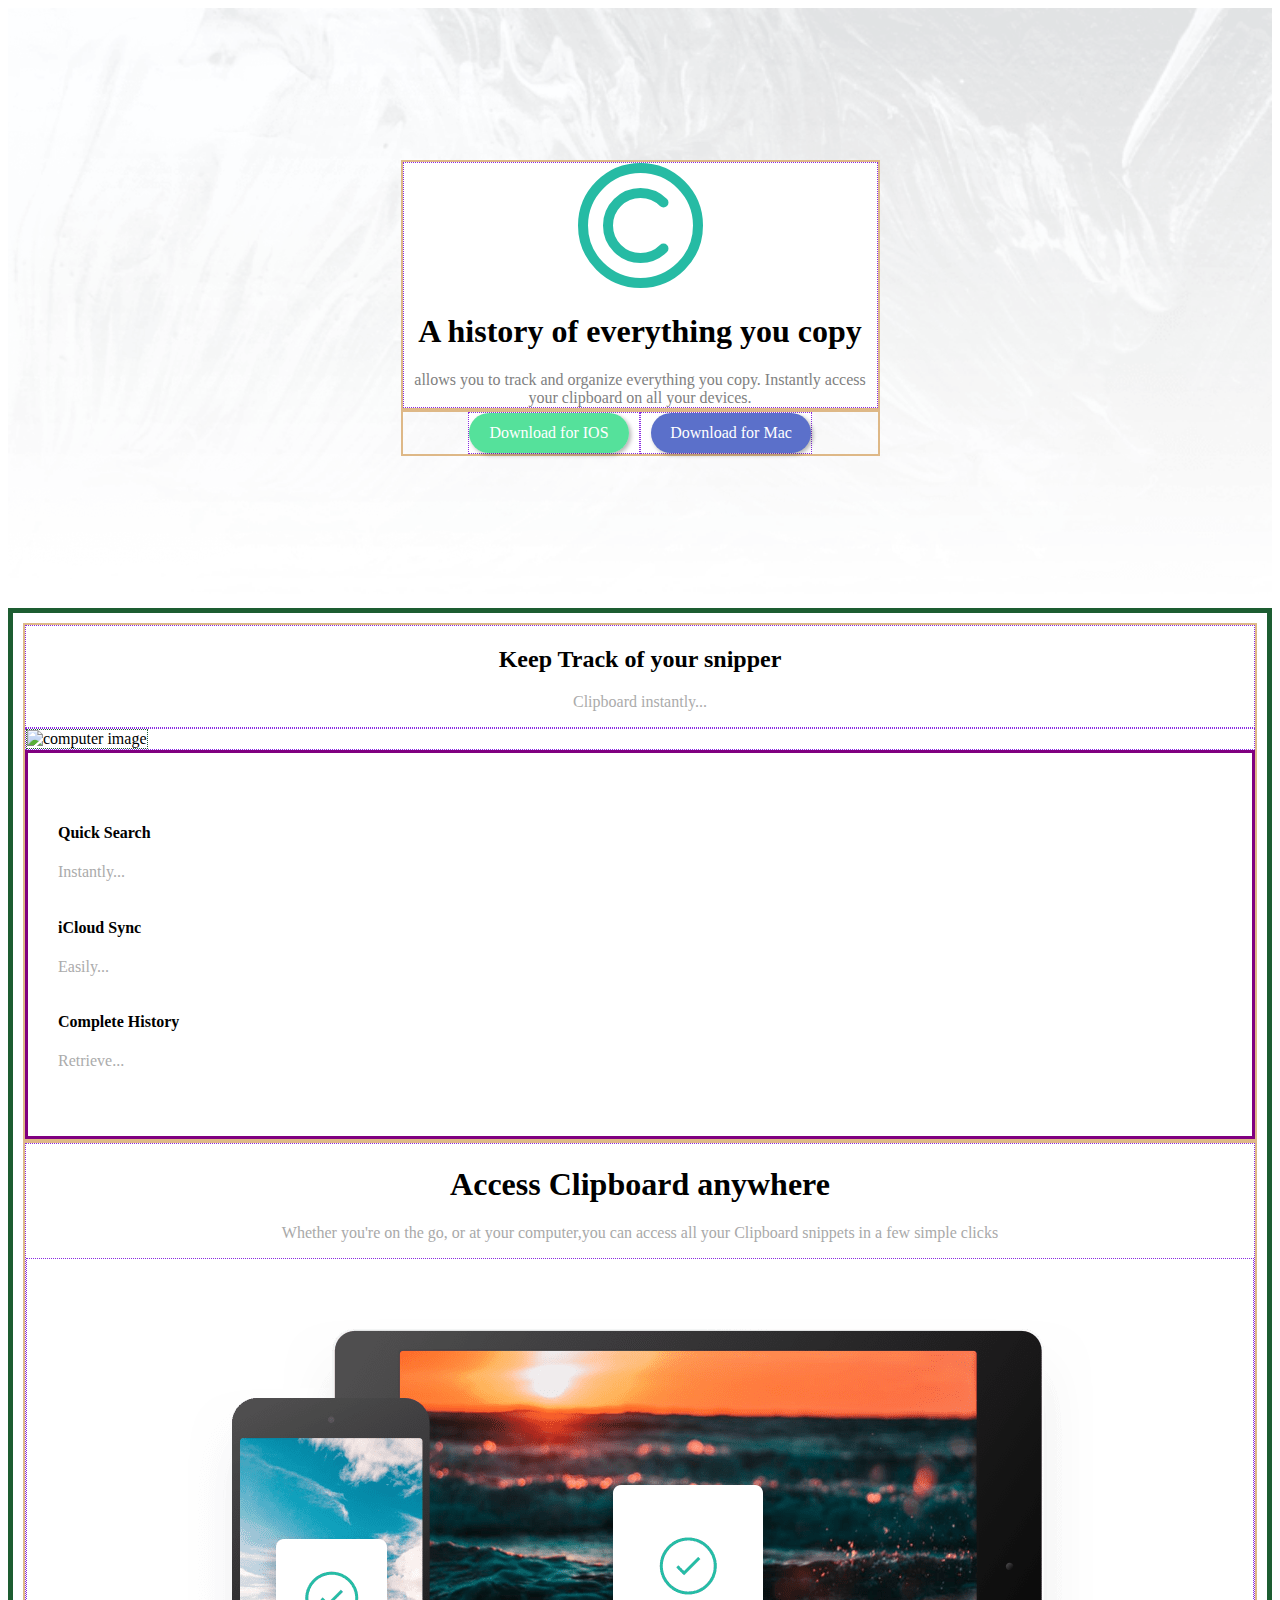
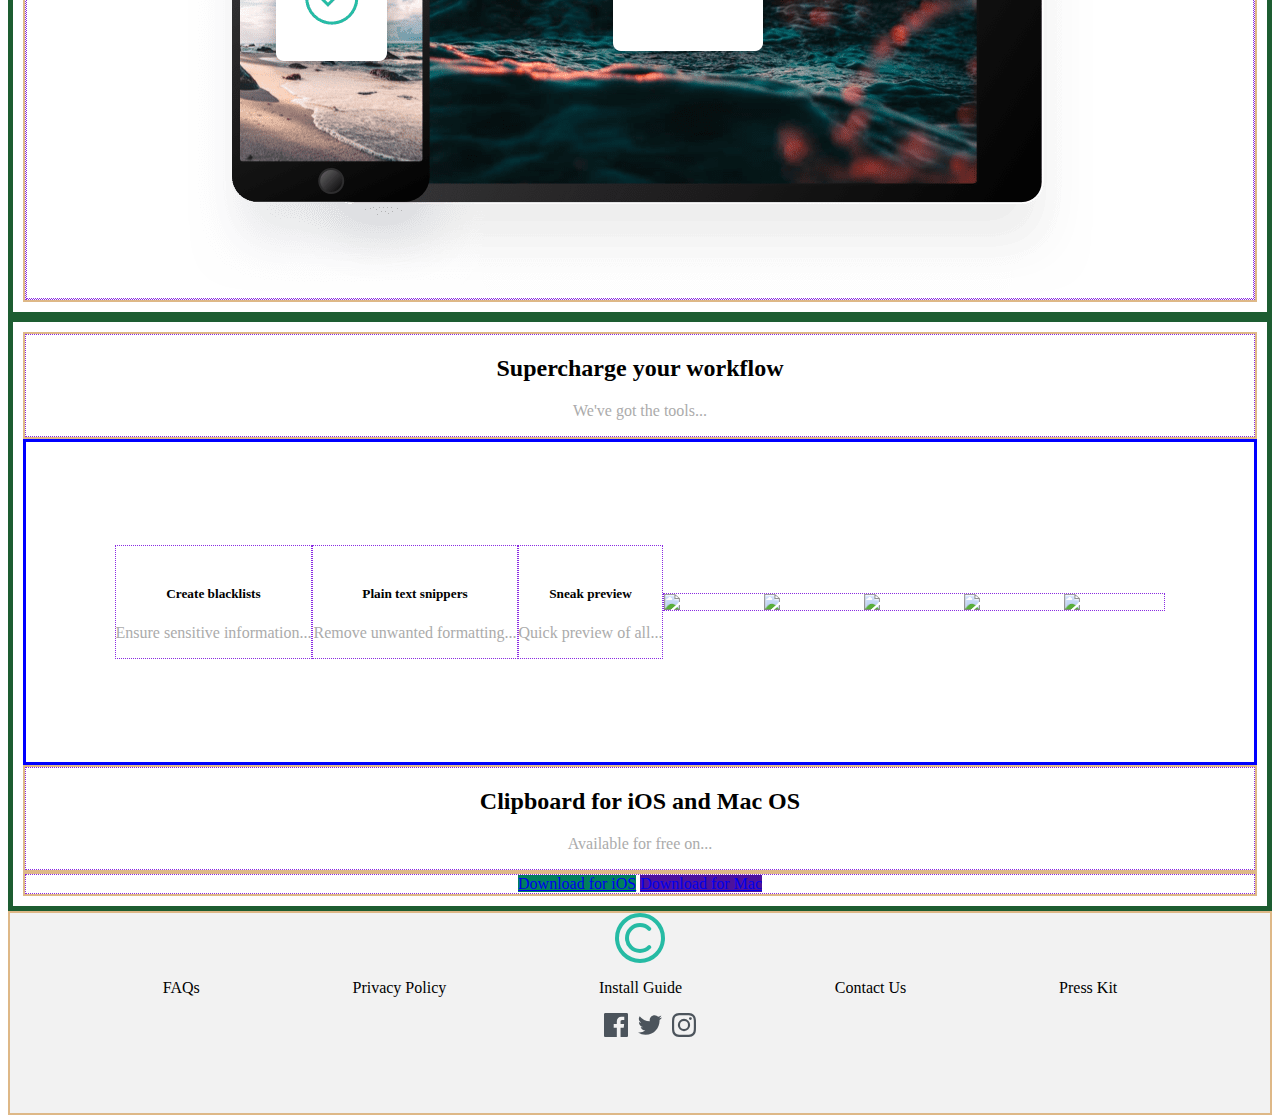
==== commit 0229ccd2: "finish part5" ====
--- a/index.html
+++ b/index.html
@@ -1,218 +1,249 @@
 <!DOCTYPE html>
 <html lang="en">
-<head>
-  <meta charset="UTF-8">
-  <meta name="viewport" content="width=device-width, initial-scale=1.0"> <!-- displays site properly based on user's device -->
-
-  <link rel="icon" type="image/png" sizes="32x32" href="./images/favicon-32x32.png">
-  
-  <title>Frontend Mentor | Clipboard landing page</title>
-
-  <link href="style.css" rel="stylesheet" type="text/css" />
-
-  <link href="https://cdn.jsdelivr.net/npm/bootstrap@5.3.0-alpha2/dist/css/bootstrap.min.css" rel="stylesheet" integrity="sha384-aFq/bzH65dt+w6FI2ooMVUpc+21e0SRygnTpmBvdBgSdnuTN7QbdgL+OapgHtvPp" crossorigin="anonymous">
-  <script src="https://cdn.jsdelivr.net/npm/bootstrap@5.3.0-alpha2/dist/js/bootstrap.bundle.min.js" integrity="sha384-qKXV1j0HvMUeCBQ+QVp7JcfGl760yU08IQ+GpUo5hlbpg51QRiuqHAJz8+BrxE/N" crossorigin="anonymous"></script>
-  <link rel="stylesheet" href="https://cdnjs.cloudflare.com/ajax/libs/font-awesome/6.4.0/css/all.min.css" integrity="sha512-iecdLmaskl7CVkqkXNQ/ZH/XLlvWZOJyj7Yy7tcenmpD1ypASozpmT/E0iPtmFIB46ZmdtAc9eNBvH0H/ZpiBw==" crossorigin="anonymous" referrerpolicy="no-referrer" />
-  <script src="https://cdnjs.cloudflare.com/ajax/libs/font-awesome/6.4.0/js/all.min.js" integrity="sha512-fD9DI5bZwQxOi7MhYWnnNPlvXdp/2Pj3XSTRrFs5FQa4mizyGLnJcN6tuvUS6LbmgN1ut+XGSABKvjN0H6Aoow==" crossorigin="anonymous" referrerpolicy="no-referrer"></script>
-
-
-  <!-- Feel free to remove these styles or customise in your own stylesheet 👍 -->
-  <style>
-    .attribution { font-size: 11px; text-align: center; }
-    .attribution a { color: hsl(228, 45%, 44%); }
-
-    .containertwo {
-      border: 5px solid #1D5D31;
-      padding: 10px;
-    }
-    
-    .row {
-      border: 2px solid black;
-    }
-
-    .column {
-      border: 1px blueviolet dotted;
-      height: auto;
-    }
-
-    .containercom{
-      border: 1px #1D5D31 dotted;
-      width: 100%;
-    }
-
-    .textcontainer{
-      border: purple solid;
-      padding-top: 50px;
-      padding-bottom: 50px;
-      padding-left: 30px;
-      display: flex;
-      flex-direction: column;
-      justify-content: center;
-      align-items: flex-start;
-
-    }
-    
-  </style>
-</head>
-<body>
-
-<!-- MICHAEL containerone -->
-  <div class="containerone">
-    <div class="row">
-      <div class="column col-sm-12 col-md-12">
-        <img src="images/logo.svg" alt="logo">
-      <p><h1>A history of everything you copy</h1><div style="color: grey;">allows you to track and organize everything you 
-        copy. Instantly access your clipboard on all your devices.</div></p></div></div>
-
-        <div class="row second">
-          <div class="column col-sm-12 col-md-6 button">
-    <div class="ios">Download for IOS</div></div>
-    <div class="column col-sm-12 col-md-6 button">
-    <div class="mac">Download for Mac</div></div>
-  </div>
-</div>
-<!-- MICHAEL containerone-->
-
-<!-- Zoe-->
- <div class="containertwo">
-
-    <div class="row">
-      <div class="column col-md-12 col-sm-12">
-        <h2>Keep Track of your snipper</h2>
-        <p style="color:#ABABAB ; ">Clipboard instantly...</p>
-      </div>
-   
-      <div class="column col-md-6 col-sm-12">
-        <img src="https://github.com/chinheik/14April-GroupPJ/blob/main/images/image-computer.png?raw=true" alt="computer image" class="containercom"> 
-      </div>
-
-      <div class="column col-md-6 col-sm-12 textcontainer">
-        <div>
-          <h4>Quick Search</h4>
-          <p style="color:#ABABAB; ">Instantly...</p>
-        </div>
-
-        <div>
-          <h4>iCloud Sync</h4>
-          <p style="color:#ABABAB; ">Easily...</p>
-        </div>
-
-        <div>
-          <h4>Complete History</h4>
-          <p style="color:#ABABAB; ">Retrieve...</p>
-        </div>
-
-      </div>
-
-    </div>
-  </div>>
-<!-- Zoe-->
-
-
-  
-  
-
-<!--kavin-->
-  <div class="container3">
-    <div class="row1">
-      <div class="col-sm-12 col-md-6 column">
-     <h1 class="hh">Access Clipboard anywhere</h1> 
-    <p class="p2">Whether you're on the go, or at your computer,you can access all your Clipboard
-      snippets in a few simple clicks </p>
-    
-   <img src="images/image-devices.png" style="align-items: center;">
-    </div>
-  </div>
-  </div>
-
-<div class="container4">
-  
-  <div class="row">
-    <div class="col-sm-12 col-md-6 column textcenter">
-   <h1>Supercharge your workflow</h1> 
-  <p class="p2">We're got the tools to boost your productivty</p>
-</div></div>
-
-     <div class="row5">
-       
-      <div class="col-sm-12 col-md-6 column textcenter">
-      <img src="images/icon-blacklist.svg"><br><strong style="font-size: 20px;">Create blacklists</strong>
-    <p>Ensure sensitive information never makes its way to your clipboard by excluding
-      certain sources</p></div>
-      
-      <div class="col-sm-12 col-md-6 column textcenter">
-        <img src="images/icon-text.svg"><br>
-        <strong style="font-size: 20px;">Plain text snippets</strong>
-      <p>remove unwanted formatting from copied text for a consistent</p>
-    </div>   
-      
-      <div class="col-sm-12 col-md-6 column textcenter">
-        <img src="images/icon-preview.svg"><br>
-        <strong style="font-size: 20px;">Sneak preview</strong>
-        <p>Quick preview of all snipper on your Clipboard for easy access</p>
-      </div>
-     
-    </div>
-    </div>
-<!--kavin-->
-
-<!--Zoe-->
-</div>
-
-<div class="containerfour">
-
-  <div class="row">
-    <div class="column col-md-12 col-sm-12 textcenter">
-      <h2>Supercharge your workflow</h2>
-        <p style="color:#ABABAB ; ">We've got the tools...</p>
-    </div>
-  </div>
-
-    <div class="row containerfour1">
-      <div class="column col-md-4 col-sm-12 textcenter">
-        <i class="fa-solid fa-wand-sparkles" style="color: #535353; margin-left: 10px;"></i>
-        <h5>Create blacklists</h5>
-          <p style="color:#ABABAB ; ">Ensure sensitive information...</p>
-      </div>
-
-      <div class="column col-md-4 col-sm-12 textcenter">
-        <i class="fa-solid fa-wand-sparkles" style="color: #535353; margin-left: 10px;"></i>
-        <h5>Plain text snippers</h5>
-          <p style="color:#ABABAB ; ">Remove unwanted formatting...</p>
-      </div>
-
-      <div class="column col-md-4 col-sm-12 textcenter">
-        <i class="fa-solid fa-wand-sparkles" style="color: #535353; margin-left: 10px;"></i>
-        <h5>Sneak preview</h5>
-          <p style="color:#ABABAB ; ">Quick preview of all...</p>
-      </div>
-
-      <div class="column col-md-12 col-sm-12 fivelogospace">
-        <img src="https://github.com/chinheik/14April-GroupPJ/blob/main/images/logo-google.png?raw=true" class="fivelogo">
-        <img src="https://github.com/chinheik/14April-GroupPJ/blob/main/images/logo-hp.png?raw=true" class="fivelogo">
-        <img src="https://github.com/chinheik/14April-GroupPJ/blob/main/images/logo-ibm.png?raw=true" class="fivelogo"> 
-        <img src="https://github.com/chinheik/14April-GroupPJ/blob/main/images/logo-microsoft.png?raw=true" class="fivelogo">
-        <img src="https://github.com/chinheik/14April-GroupPJ/blob/main/images/logo-vector-graphics.png?raw=true" class="fivelogo">
-      </div>
-
-    </div>
+  <head>
+    <meta charset="UTF-8" />
+    <meta name="viewport" content="width=device-width, initial-scale=1.0" />
+    <!-- displays site properly based on user's device -->
+
+    <link
+      rel="icon"
+      type="image/png"
+      sizes="32x32"
+      href="./images/favicon-32x32.png"
+    />
+
+    <title>Frontend Mentor | Clipboard landing page</title>
+
+    <link href="style.css" rel="stylesheet" type="text/css" />
+
+    <link
+      href="https://cdn.jsdelivr.net/npm/bootstrap@5.3.0-alpha2/dist/css/bootstrap.min.css"
+      rel="stylesheet"
+      integrity="sha384-aFq/bzH65dt+w6FI2ooMVUpc+21e0SRygnTpmBvdBgSdnuTN7QbdgL+OapgHtvPp"
+      crossorigin="anonymous"
+    />
+    <script
+      src="https://cdn.jsdelivr.net/npm/bootstrap@5.3.0-alpha2/dist/js/bootstrap.bundle.min.js"
+      integrity="sha384-qKXV1j0HvMUeCBQ+QVp7JcfGl760yU08IQ+GpUo5hlbpg51QRiuqHAJz8+BrxE/N"
+      crossorigin="anonymous"
+    ></script>
+    <link
+      rel="stylesheet"
+      href="https://cdnjs.cloudflare.com/ajax/libs/font-awesome/6.4.0/css/all.min.css"
+      integrity="sha512-iecdLmaskl7CVkqkXNQ/ZH/XLlvWZOJyj7Yy7tcenmpD1ypASozpmT/E0iPtmFIB46ZmdtAc9eNBvH0H/ZpiBw=="
+      crossorigin="anonymous"
+      referrerpolicy="no-referrer"
+    />
+    <script
+      src="https://cdnjs.cloudflare.com/ajax/libs/font-awesome/6.4.0/js/all.min.js"
+      integrity="sha512-fD9DI5bZwQxOi7MhYWnnNPlvXdp/2Pj3XSTRrFs5FQa4mizyGLnJcN6tuvUS6LbmgN1ut+XGSABKvjN0H6Aoow=="
+      crossorigin="anonymous"
+      referrerpolicy="no-referrer"
+    ></script>
+
+    <!-- Feel free to remove these styles or customise in your own stylesheet 👍 -->
+    <style></style>
+  </head>
+  <body>
+    <!-- MICHAEL containerone -->
+    <div class="containerone">
+      <div class="row rowone">
+        <div class="column col-sm-12 col-md-12" id="logo">
+          <img src="images/logo.svg" alt="logo" />
+          <h1>A history of everything you copy</h1>
+          <div style="color: grey">
+            allows you to track and organize everything you copy. Instantly
+            access your clipboard on all your devices.
+          </div>
+        </div>
+      </div>
+
+      <div class="row rowtwo">
+        <div class="column col-sm-12 col-md-6 button">
+          <div class="ios">Download for IOS</div>
+        </div>
+        <div class="column col-sm-12 col-md-6 button">
+          <div class="mac">Download for Mac</div>
+        </div>
+      </div>
+    </div>
+    <!-- MICHAEL containerone-->
+
+    <!-- Zoe-->
+    <div class="containertwo">
+      <div class="row">
+        <div class="column col-md-12 col-sm-12 textcenter">
+          <h2>Keep Track of your snipper</h2>
+          <p style="color: #ababab">Clipboard instantly...</p>
+        </div>
+
+        <div class="column col-md-6 col-sm-12">
+          <img
+            src="https://github.com/chinheik/14April-GroupPJ/blob/main/images/image-computer.png?raw=true"
+            alt="computer image"
+            class="containercom"
+          />
+        </div>
+
+        <div class="column col-md-6 col-sm-12 textcontainer">
+          <div>
+            <h4>Quick Search</h4>
+            <p style="color: #ababab">Instantly...</p>
+          </div>
+
+          <div>
+            <h4>iCloud Sync</h4>
+            <p style="color: #ababab">Easily...</p>
+          </div>
+
+          <div>
+            <h4>Complete History</h4>
+            <p style="color: #ababab">Retrieve...</p>
+          </div>
+        </div>
+      </div>
+
+      <!-- Zoe-->
+
+      <!--kavin-->
+      <div class="container3">
+        <div class="row">
+          <div class="col-sm-12 col-md-12 column">
+            <h1 class="hh">Access Clipboard anywhere</h1>
+            <p class="p2">
+              Whether you're on the go, or at your computer,you can access all
+              your Clipboard snippets in a few simple clicks
+            </p>
+            <div class="col-sm-12 col-md-12 column">
+              <div class="img3"><img src="images/image-devices.png" /></div>
+            </div>
+          </div>
+        </div>
+      </div>
+      <!--kavin-->
+
+      <!--Zoe-->
+    </div>
+
+    <div class="containerfour">
+      <div class="row">
+        <div class="column col-md-12 col-sm-12 textcenter">
+          <h2>Supercharge your workflow</h2>
+          <p style="color: #ababab">We've got the tools...</p>
+        </div>
+      </div>
+
+      <div class="row containerfour1">
+        <div class="column col-md-4 col-sm-12 textcenter">
+          <i
+            class="fa-solid fa-wand-sparkles"
+            style="color: #535353; margin-left: 10px"
+          ></i>
+          <h5>Create blacklists</h5>
+          <p style="color: #ababab">Ensure sensitive information...</p>
+        </div>
+
+        <div class="column col-md-4 col-sm-12 textcenter">
+          <i
+            class="fa-solid fa-wand-sparkles"
+            style="color: #535353; margin-left: 10px"
+          ></i>
+          <h5>Plain text snippers</h5>
+          <p style="color: #ababab">Remove unwanted formatting...</p>
+        </div>
+
+        <div class="column col-md-4 col-sm-12 textcenter">
+          <i
+            class="fa-solid fa-wand-sparkles"
+            style="color: #535353; margin-left: 10px"
+          ></i>
+          <h5>Sneak preview</h5>
+          <p style="color: #ababab">Quick preview of all...</p>
+        </div>
+
+        <div class="column col-md-12 col-sm-12 fivelogospace">
+          <img
+            src="https://github.com/chinheik/14April-GroupPJ/blob/main/images/logo-google.png?raw=true"
+            class="fivelogo"
+          />
+          <img
+            src="https://github.com/chinheik/14April-GroupPJ/blob/main/images/logo-hp.png?raw=true"
+            class="fivelogo"
+          />
+          <img
+            src="https://github.com/chinheik/14April-GroupPJ/blob/main/images/logo-ibm.png?raw=true"
+            class="fivelogo"
+          />
+          <img
+            src="https://github.com/chinheik/14April-GroupPJ/blob/main/images/logo-microsoft.png?raw=true"
+            class="fivelogo"
+          />
+          <img
+            src="https://github.com/chinheik/14April-GroupPJ/blob/main/images/logo-vector-graphics.png?raw=true"
+            class="fivelogo"
+          />
+        </div>
+      </div>
 
       <div class="row">
         <div class="column col-md-12 col-sm-12 textcenter">
           <h2>Clipboard for iOS and Mac OS</h2>
-            <p style="color:#ABABAB ; ">Available for free on...</p>
-        </div>
-      </div>
-
-      <div class="row">
-        <div class="column col-md-12 col-sm-12 textcenter">
-          <a href="#pillshape;" class="btn text-white rounded-pill" id="pillshape" style="background-color: #007f5d;">Download for iOS</a>
-          <a href="#pillshape;" class="btn text-white rounded-pill" id="pillshape" style="background-color: #4c129d;">Download for Mac</a>
-        </div>
-      </div>
-
-</div>
-<!--Zoe-->
-
-</body>
-</html>+          <p style="color: #ababab">Available for free on...</p>
+        </div>
+      </div>
+
+      <div class="row">
+        <div class="column col-md-12 col-sm-12 textcenter">
+          <a
+            href="#pillshape;"
+            class="btn text-white rounded-pill"
+            id="pillshape"
+            style="background-color: #007f5d"
+            >Download for iOS</a
+          >
+          <a
+            href="#pillshape;"
+            class="btn text-white rounded-pill"
+            id="pillshape"
+            style="background-color: #4c129d"
+            >Download for Mac</a
+          >
+        </div>
+      </div>
+    </div>
+    <!--Zoe-->
+
+    <!-- Michael container-->
+
+    <div class="containerfive">
+      <div class="row rowfive">
+        <div class="col-md-4 c1">
+          <img
+            src="images/logo.svg"
+            width="50px
+          "
+          />
+        </div>
+
+        <div class="col-md-4 c2">
+          <p>FAQs</p>
+          <p>Privacy Policy</p>
+          <p>Install Guide</p>
+          <p>Contact Us</p>
+          <p>Press Kit</p>
+        </div>
+        <div class="col-md-4 c3">
+          <a href="http://www.facebook.com"
+            ><img src="images/icon-facebook.svg" alt="facebook" class="c3"
+          /></a>
+          <a href="http://www.twitter.com"
+            ><img src="images/icon-twitter.svg" alt="twitter" class="c3"
+          /></a>
+          <a href="http:www.instagram.com"
+            ><img src="images/icon-instagram.svg" alt="instagram" class="c3"
+          /></a>
+        </div>
+      </div>
+    </div>
+  </body>
+</html>
--- a/style.css
+++ b/style.css
@@ -18,7 +18,15 @@
   display: flex;
   flex-direction: column;
   text-align: center;
-  color: darkgrey;
+  width: 475px;
+  align-items: center;
+}
+
+.rowtwo {
+  display: flex;
+  justify-content: center;
+  width: 475px;
+  align-items: center;
 }
 
 .button {
@@ -54,6 +62,39 @@
 .mac:hover {
   background-color: rgb(56, 82, 196);
 }
+
+#logo {
+  text-align: center;
+}
+
+.c2 {
+  display: flex;
+  justify-content: center;
+  align-items: center;
+  justify-content: space-evenly;
+  text-align: center;
+}
+
+.c1 {
+  display: flex;
+  justify-content: center;
+  align-items: center;
+}
+
+.c3 {
+  display: flex;
+  justify-content: center;
+  align-items: center;
+  padding-left: 10px;
+}
+
+.containerfive {
+  background-color: #f2f2f2;
+}
+
+.rowfive {
+  height: 200px;
+}
 /* MICHAEL */
 
 /*kavin*/
@@ -73,15 +114,20 @@
   text-align: center;
   color: darkgrey;
 }
-.row {
-  align-items: center;
+.hh {
+  text-align: center;
 }
-.row5 {
-  width: 600px;
-  height: 300px;
+.img3 {
+  text-align: center;
+  margin-top: 60px;
+  max-width: 100%;
+  height: auto;
+}
+.group {
   display: flex;
-  align-items: center;
+  text-align: center;
 }
+
 /*kavin*/
 
 /*Zoe*/
@@ -127,10 +173,10 @@
 .containerfour1 {
   border: 3px solid blue;
   padding: 10px;
-  width: 800px;
   height: 300px;
   display: flex;
   align-items: center;
+  justify-content: center;
 }
 
 .fivelogo {
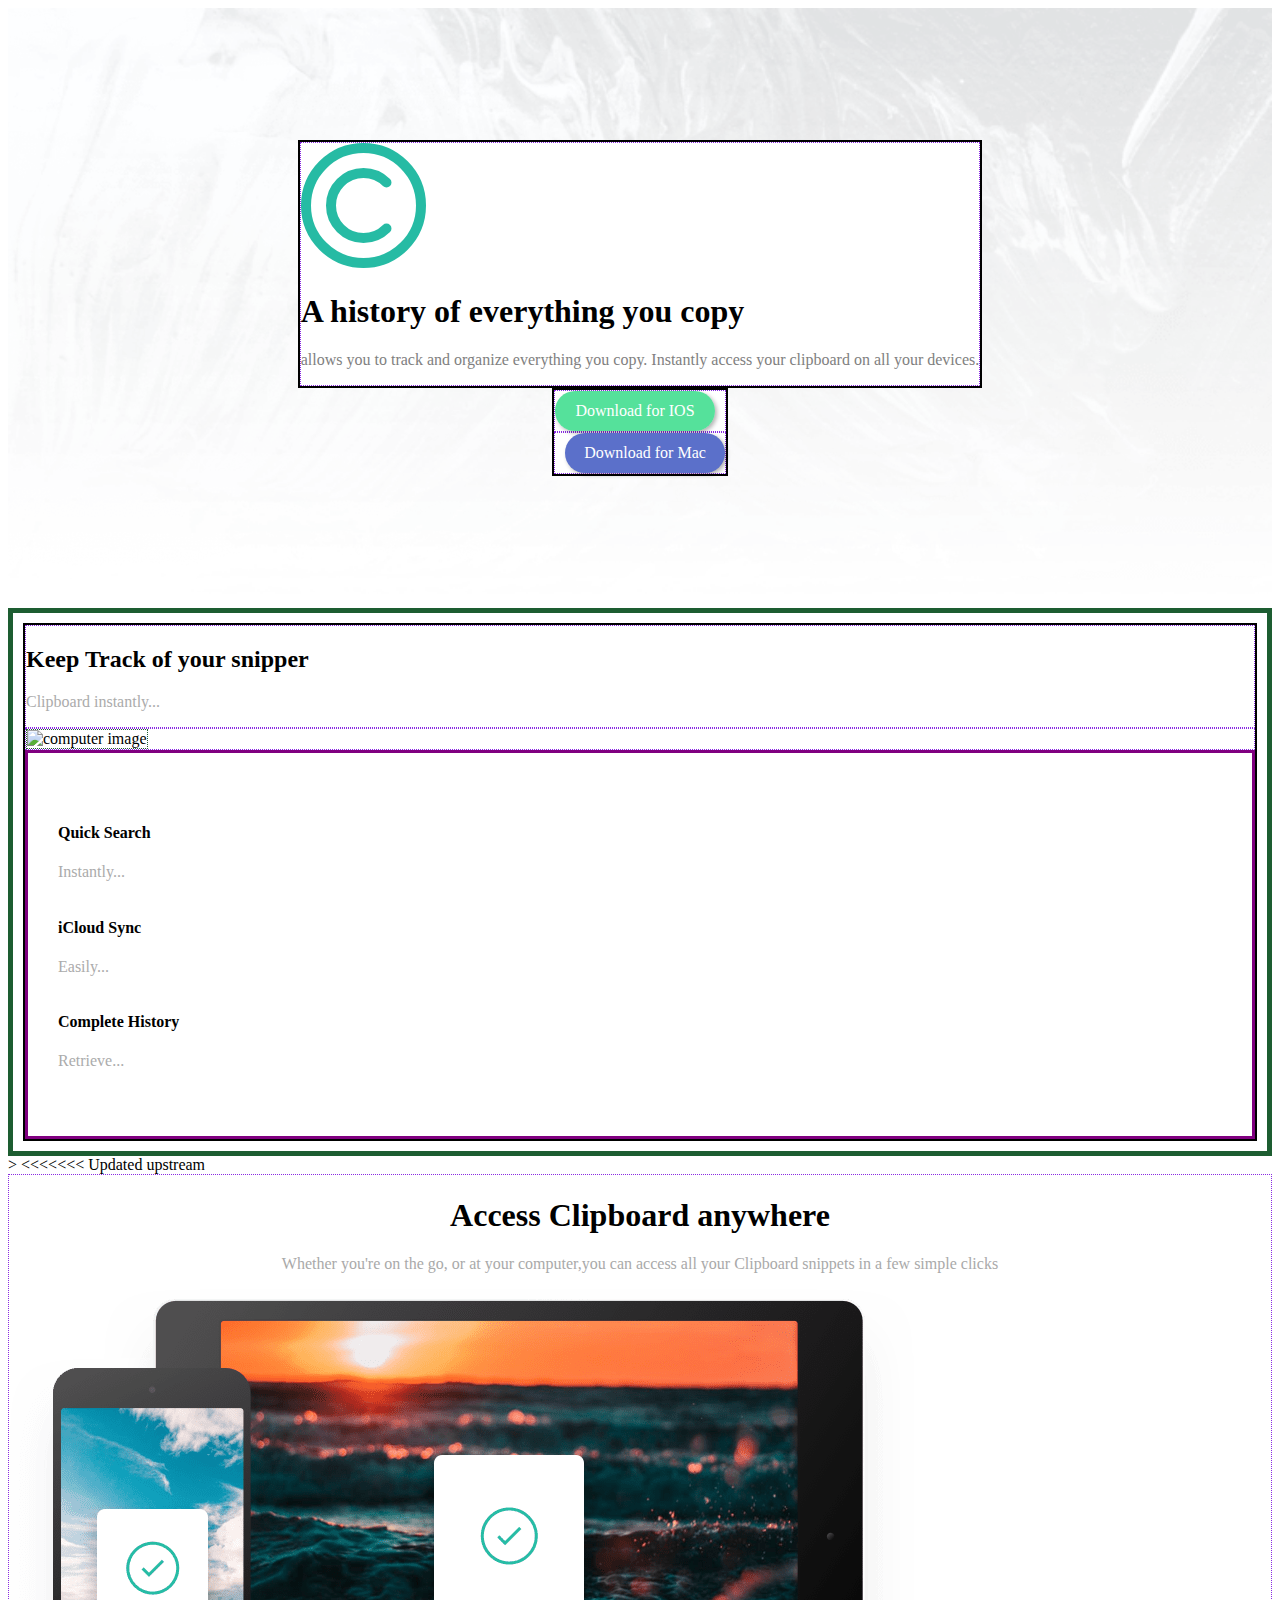
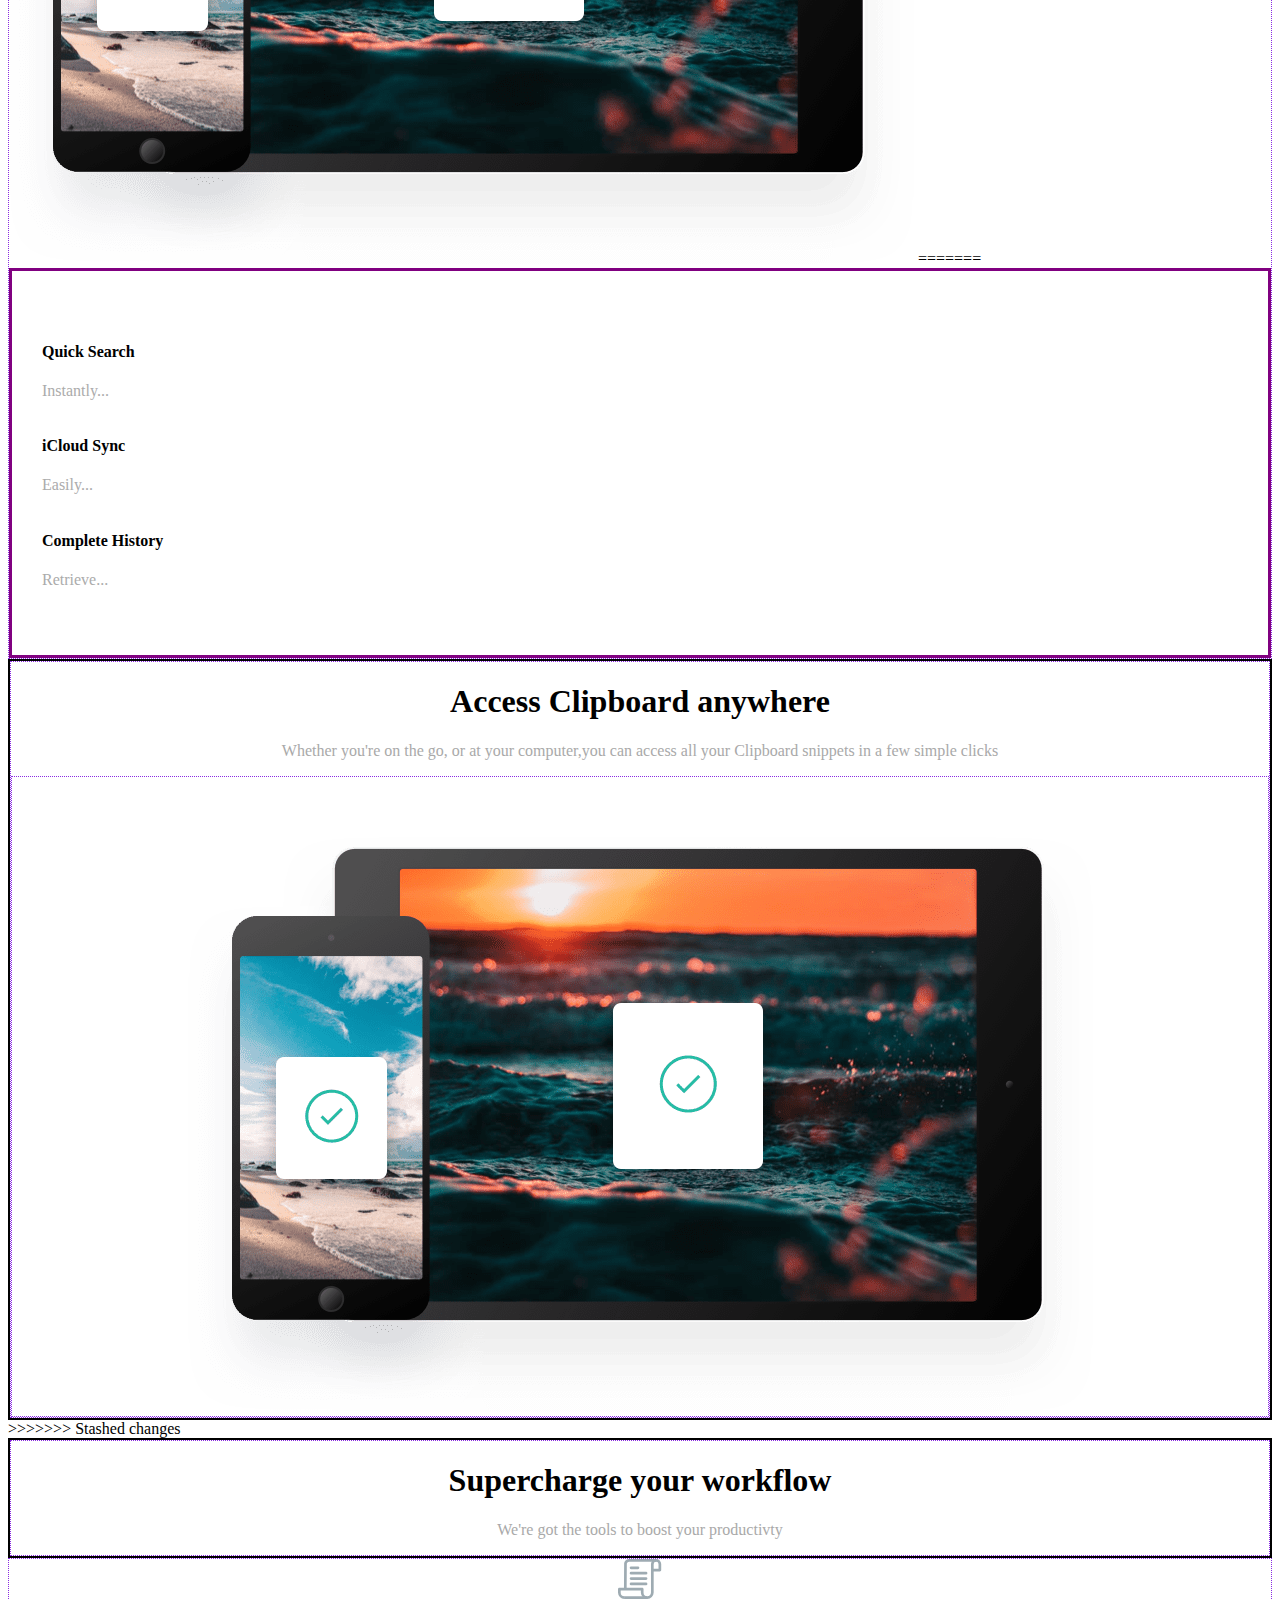
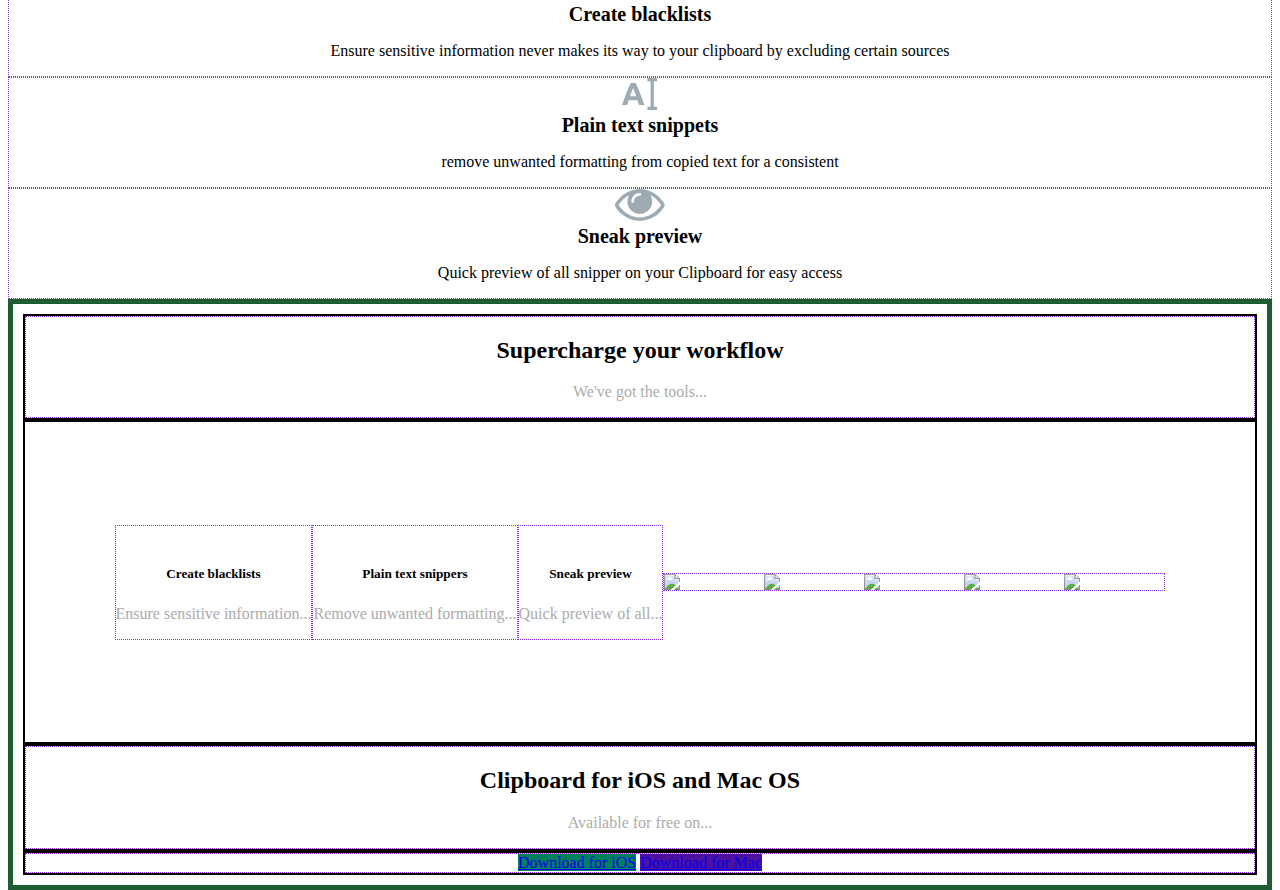
==== commit 9a092d22: "Update index.html" ====
--- a/index.html
+++ b/index.html
@@ -1,90 +1,128 @@
 <!DOCTYPE html>
 <html lang="en">
-  <head>
-    <meta charset="UTF-8" />
-    <meta name="viewport" content="width=device-width, initial-scale=1.0" />
-    <!-- displays site properly based on user's device -->
-
-    <link
-      rel="icon"
-      type="image/png"
-      sizes="32x32"
-      href="./images/favicon-32x32.png"
-    />
-
-    <title>Frontend Mentor | Clipboard landing page</title>
-
-    <link href="style.css" rel="stylesheet" type="text/css" />
-
-    <link
-      href="https://cdn.jsdelivr.net/npm/bootstrap@5.3.0-alpha2/dist/css/bootstrap.min.css"
-      rel="stylesheet"
-      integrity="sha384-aFq/bzH65dt+w6FI2ooMVUpc+21e0SRygnTpmBvdBgSdnuTN7QbdgL+OapgHtvPp"
-      crossorigin="anonymous"
-    />
-    <script
-      src="https://cdn.jsdelivr.net/npm/bootstrap@5.3.0-alpha2/dist/js/bootstrap.bundle.min.js"
-      integrity="sha384-qKXV1j0HvMUeCBQ+QVp7JcfGl760yU08IQ+GpUo5hlbpg51QRiuqHAJz8+BrxE/N"
-      crossorigin="anonymous"
-    ></script>
-    <link
-      rel="stylesheet"
-      href="https://cdnjs.cloudflare.com/ajax/libs/font-awesome/6.4.0/css/all.min.css"
-      integrity="sha512-iecdLmaskl7CVkqkXNQ/ZH/XLlvWZOJyj7Yy7tcenmpD1ypASozpmT/E0iPtmFIB46ZmdtAc9eNBvH0H/ZpiBw=="
-      crossorigin="anonymous"
-      referrerpolicy="no-referrer"
-    />
-    <script
-      src="https://cdnjs.cloudflare.com/ajax/libs/font-awesome/6.4.0/js/all.min.js"
-      integrity="sha512-fD9DI5bZwQxOi7MhYWnnNPlvXdp/2Pj3XSTRrFs5FQa4mizyGLnJcN6tuvUS6LbmgN1ut+XGSABKvjN0H6Aoow=="
-      crossorigin="anonymous"
-      referrerpolicy="no-referrer"
-    ></script>
-
-    <!-- Feel free to remove these styles or customise in your own stylesheet 👍 -->
-    <style></style>
-  </head>
-  <body>
-    <!-- MICHAEL containerone -->
-    <div class="containerone">
-      <div class="row rowone">
-        <div class="column col-sm-12 col-md-12" id="logo">
-          <img src="images/logo.svg" alt="logo" />
-          <h1>A history of everything you copy</h1>
-          <div style="color: grey">
-            allows you to track and organize everything you copy. Instantly
-            access your clipboard on all your devices.
-          </div>
-        </div>
-      </div>
-
-      <div class="row rowtwo">
-        <div class="column col-sm-12 col-md-6 button">
-          <div class="ios">Download for IOS</div>
-        </div>
-        <div class="column col-sm-12 col-md-6 button">
-          <div class="mac">Download for Mac</div>
-        </div>
-      </div>
-    </div>
-    <!-- MICHAEL containerone-->
-
-    <!-- Zoe-->
-    <div class="containertwo">
-      <div class="row">
-        <div class="column col-md-12 col-sm-12 textcenter">
-          <h2>Keep Track of your snipper</h2>
-          <p style="color: #ababab">Clipboard instantly...</p>
-        </div>
-
-        <div class="column col-md-6 col-sm-12">
-          <img
-            src="https://github.com/chinheik/14April-GroupPJ/blob/main/images/image-computer.png?raw=true"
-            alt="computer image"
-            class="containercom"
-          />
-        </div>
-
+<head>
+  <meta charset="UTF-8">
+  <meta name="viewport" content="width=device-width, initial-scale=1.0"> <!-- displays site properly based on user's device -->
+
+  <link rel="icon" type="image/png" sizes="32x32" href="./images/favicon-32x32.png">
+  
+  <title>Frontend Mentor | Clipboard landing page</title>
+
+  <link href="style.css" rel="stylesheet" type="text/css" />
+
+  <link href="https://cdn.jsdelivr.net/npm/bootstrap@5.3.0-alpha2/dist/css/bootstrap.min.css" rel="stylesheet" integrity="sha384-aFq/bzH65dt+w6FI2ooMVUpc+21e0SRygnTpmBvdBgSdnuTN7QbdgL+OapgHtvPp" crossorigin="anonymous">
+  <script src="https://cdn.jsdelivr.net/npm/bootstrap@5.3.0-alpha2/dist/js/bootstrap.bundle.min.js" integrity="sha384-qKXV1j0HvMUeCBQ+QVp7JcfGl760yU08IQ+GpUo5hlbpg51QRiuqHAJz8+BrxE/N" crossorigin="anonymous"></script>
+  <link rel="stylesheet" href="https://cdnjs.cloudflare.com/ajax/libs/font-awesome/6.4.0/css/all.min.css" integrity="sha512-iecdLmaskl7CVkqkXNQ/ZH/XLlvWZOJyj7Yy7tcenmpD1ypASozpmT/E0iPtmFIB46ZmdtAc9eNBvH0H/ZpiBw==" crossorigin="anonymous" referrerpolicy="no-referrer" />
+  <script src="https://cdnjs.cloudflare.com/ajax/libs/font-awesome/6.4.0/js/all.min.js" integrity="sha512-fD9DI5bZwQxOi7MhYWnnNPlvXdp/2Pj3XSTRrFs5FQa4mizyGLnJcN6tuvUS6LbmgN1ut+XGSABKvjN0H6Aoow==" crossorigin="anonymous" referrerpolicy="no-referrer"></script>
+
+
+  <!-- Feel free to remove these styles or customise in your own stylesheet 👍 -->
+  <style>
+    .attribution { font-size: 11px; text-align: center; }
+    .attribution a { color: hsl(228, 45%, 44%); }
+
+    .containertwo {
+      border: 5px solid #1D5D31;
+      padding: 10px;
+    }
+    
+    .row {
+      border: 2px solid black;
+    }
+
+    .column {
+      border: 1px blueviolet dotted;
+      height: auto;
+    }
+
+    .containercom{
+      border: 1px #1D5D31 dotted;
+      width: 100%;
+    }
+
+    .textcontainer{
+      border: purple solid;
+      padding-top: 50px;
+      padding-bottom: 50px;
+      padding-left: 30px;
+      display: flex;
+      flex-direction: column;
+      justify-content: center;
+      align-items: flex-start;
+
+    }
+    
+  </style>
+</head>
+<body>
+
+<!-- MICHAEL containerone -->
+  <div class="containerone">
+    <div class="row">
+      <div class="column col-sm-12 col-md-12">
+        <img src="images/logo.svg" alt="logo">
+      <p><h1>A history of everything you copy</h1><div style="color: grey;">allows you to track and organize everything you 
+        copy. Instantly access your clipboard on all your devices.</div></p></div></div>
+
+        <div class="row second">
+          <div class="column col-sm-12 col-md-6 button">
+    <div class="ios">Download for IOS</div></div>
+    <div class="column col-sm-12 col-md-6 button">
+    <div class="mac">Download for Mac</div></div>
+  </div>
+</div>
+<!-- MICHAEL containerone-->
+
+<!-- Zoe-->
+ <div class="containertwo">
+
+    <div class="row">
+      <div class="column col-md-12 col-sm-12">
+        <h2>Keep Track of your snipper</h2>
+        <p style="color:#ABABAB ; ">Clipboard instantly...</p>
+      </div>
+   
+      <div class="column col-md-6 col-sm-12">
+        <img src="https://github.com/chinheik/14April-GroupPJ/blob/main/images/image-computer.png?raw=true" alt="computer image" class="containercom"> 
+      </div>
+
+      <div class="column col-md-6 col-sm-12 textcontainer">
+        <div>
+          <h4>Quick Search</h4>
+          <p style="color:#ABABAB; ">Instantly...</p>
+        </div>
+
+        <div>
+          <h4>iCloud Sync</h4>
+          <p style="color:#ABABAB; ">Easily...</p>
+        </div>
+
+        <div>
+          <h4>Complete History</h4>
+          <p style="color:#ABABAB; ">Retrieve...</p>
+        </div>
+
+      </div>
+
+    </div>
+  </div>>
+<!-- Zoe-->
+
+
+  
+  
+
+<<<<<<< Updated upstream
+<!--kavin-->
+  <div class="container3">
+    <div class="row1">
+      <div class="col-sm-12 col-md-6 column">
+     <h1 class="hh">Access Clipboard anywhere</h1> 
+    <p class="p2">Whether you're on the go, or at your computer,you can access all your Clipboard
+      snippets in a few simple clicks </p>
+    
+   <img src="images/image-devices.png" style="align-items: center;">
+=======
         <div class="column col-md-6 col-sm-12 textcontainer">
           <div>
             <h4>Quick Search</h4>
@@ -115,135 +153,106 @@
               your Clipboard snippets in a few simple clicks
             </p>
             <div class="col-sm-12 col-md-12 column">
-              <div class="img3"><img src="images/image-devices.png" /></div>
-            </div>
+            <div class="img3"><img src="images/image-devices.png" /></div>
           </div>
         </div>
       </div>
       <!--kavin-->
 
       <!--Zoe-->
-    </div>
-
-    <div class="containerfour">
-      <div class="row">
-        <div class="column col-md-12 col-sm-12 textcenter">
-          <h2>Supercharge your workflow</h2>
-          <p style="color: #ababab">We've got the tools...</p>
-        </div>
-      </div>
-
-      <div class="row containerfour1">
-        <div class="column col-md-4 col-sm-12 textcenter">
-          <i
-            class="fa-solid fa-wand-sparkles"
-            style="color: #535353; margin-left: 10px"
-          ></i>
-          <h5>Create blacklists</h5>
-          <p style="color: #ababab">Ensure sensitive information...</p>
-        </div>
-
-        <div class="column col-md-4 col-sm-12 textcenter">
-          <i
-            class="fa-solid fa-wand-sparkles"
-            style="color: #535353; margin-left: 10px"
-          ></i>
-          <h5>Plain text snippers</h5>
-          <p style="color: #ababab">Remove unwanted formatting...</p>
-        </div>
-
-        <div class="column col-md-4 col-sm-12 textcenter">
-          <i
-            class="fa-solid fa-wand-sparkles"
-            style="color: #535353; margin-left: 10px"
-          ></i>
-          <h5>Sneak preview</h5>
-          <p style="color: #ababab">Quick preview of all...</p>
-        </div>
-
-        <div class="column col-md-12 col-sm-12 fivelogospace">
-          <img
-            src="https://github.com/chinheik/14April-GroupPJ/blob/main/images/logo-google.png?raw=true"
-            class="fivelogo"
-          />
-          <img
-            src="https://github.com/chinheik/14April-GroupPJ/blob/main/images/logo-hp.png?raw=true"
-            class="fivelogo"
-          />
-          <img
-            src="https://github.com/chinheik/14April-GroupPJ/blob/main/images/logo-ibm.png?raw=true"
-            class="fivelogo"
-          />
-          <img
-            src="https://github.com/chinheik/14April-GroupPJ/blob/main/images/logo-microsoft.png?raw=true"
-            class="fivelogo"
-          />
-          <img
-            src="https://github.com/chinheik/14April-GroupPJ/blob/main/images/logo-vector-graphics.png?raw=true"
-            class="fivelogo"
-          />
-        </div>
-      </div>
+>>>>>>> Stashed changes
+    </div>
+  </div>
+  </div>
+
+<div class="container4">
+  
+  <div class="row">
+    <div class="col-sm-12 col-md-6 column textcenter">
+   <h1>Supercharge your workflow</h1> 
+  <p class="p2">We're got the tools to boost your productivty</p>
+</div></div>
+
+     <div class="row5">
+       
+      <div class="col-sm-12 col-md-6 column textcenter">
+      <img src="images/icon-blacklist.svg"><br><strong style="font-size: 20px;">Create blacklists</strong>
+    <p>Ensure sensitive information never makes its way to your clipboard by excluding
+      certain sources</p></div>
+      
+      <div class="col-sm-12 col-md-6 column textcenter">
+        <img src="images/icon-text.svg"><br>
+        <strong style="font-size: 20px;">Plain text snippets</strong>
+      <p>remove unwanted formatting from copied text for a consistent</p>
+    </div>   
+      
+      <div class="col-sm-12 col-md-6 column textcenter">
+        <img src="images/icon-preview.svg"><br>
+        <strong style="font-size: 20px;">Sneak preview</strong>
+        <p>Quick preview of all snipper on your Clipboard for easy access</p>
+      </div>
+     
+    </div>
+    </div>
+<!--kavin-->
+
+<!--Zoe-->
+</div>
+
+<div class="containerfour">
+
+  <div class="row">
+    <div class="column col-md-12 col-sm-12 textcenter">
+      <h2>Supercharge your workflow</h2>
+        <p style="color:#ABABAB ; ">We've got the tools...</p>
+    </div>
+  </div>
+
+    <div class="row containerfour1">
+      <div class="column col-md-4 col-sm-12 textcenter">
+        <i class="fa-solid fa-wand-sparkles" style="color: #535353; margin-left: 10px;"></i>
+        <h5>Create blacklists</h5>
+          <p style="color:#ABABAB ; ">Ensure sensitive information...</p>
+      </div>
+
+      <div class="column col-md-4 col-sm-12 textcenter">
+        <i class="fa-solid fa-wand-sparkles" style="color: #535353; margin-left: 10px;"></i>
+        <h5>Plain text snippers</h5>
+          <p style="color:#ABABAB ; ">Remove unwanted formatting...</p>
+      </div>
+
+      <div class="column col-md-4 col-sm-12 textcenter">
+        <i class="fa-solid fa-wand-sparkles" style="color: #535353; margin-left: 10px;"></i>
+        <h5>Sneak preview</h5>
+          <p style="color:#ABABAB ; ">Quick preview of all...</p>
+      </div>
+
+      <div class="column col-md-12 col-sm-12 fivelogospace">
+        <img src="https://github.com/chinheik/14April-GroupPJ/blob/main/images/logo-google.png?raw=true" class="fivelogo">
+        <img src="https://github.com/chinheik/14April-GroupPJ/blob/main/images/logo-hp.png?raw=true" class="fivelogo">
+        <img src="https://github.com/chinheik/14April-GroupPJ/blob/main/images/logo-ibm.png?raw=true" class="fivelogo"> 
+        <img src="https://github.com/chinheik/14April-GroupPJ/blob/main/images/logo-microsoft.png?raw=true" class="fivelogo">
+        <img src="https://github.com/chinheik/14April-GroupPJ/blob/main/images/logo-vector-graphics.png?raw=true" class="fivelogo">
+      </div>
+
+    </div>
 
       <div class="row">
         <div class="column col-md-12 col-sm-12 textcenter">
           <h2>Clipboard for iOS and Mac OS</h2>
-          <p style="color: #ababab">Available for free on...</p>
+            <p style="color:#ABABAB ; ">Available for free on...</p>
         </div>
       </div>
 
       <div class="row">
         <div class="column col-md-12 col-sm-12 textcenter">
-          <a
-            href="#pillshape;"
-            class="btn text-white rounded-pill"
-            id="pillshape"
-            style="background-color: #007f5d"
-            >Download for iOS</a
-          >
-          <a
-            href="#pillshape;"
-            class="btn text-white rounded-pill"
-            id="pillshape"
-            style="background-color: #4c129d"
-            >Download for Mac</a
-          >
-        </div>
-      </div>
-    </div>
-    <!--Zoe-->
-
-    <!-- Michael container-->
-
-    <div class="containerfive">
-      <div class="row rowfive">
-        <div class="col-md-4 c1">
-          <img
-            src="images/logo.svg"
-            width="50px
-          "
-          />
-        </div>
-
-        <div class="col-md-4 c2">
-          <p>FAQs</p>
-          <p>Privacy Policy</p>
-          <p>Install Guide</p>
-          <p>Contact Us</p>
-          <p>Press Kit</p>
-        </div>
-        <div class="col-md-4 c3">
-          <a href="http://www.facebook.com"
-            ><img src="images/icon-facebook.svg" alt="facebook" class="c3"
-          /></a>
-          <a href="http://www.twitter.com"
-            ><img src="images/icon-twitter.svg" alt="twitter" class="c3"
-          /></a>
-          <a href="http:www.instagram.com"
-            ><img src="images/icon-instagram.svg" alt="instagram" class="c3"
-          /></a>
-        </div>
-      </div>
-    </div>
-  </body>
-</html>
+          <a href="#pillshape;" class="btn text-white rounded-pill" id="pillshape" style="background-color: #007f5d;">Download for iOS</a>
+          <a href="#pillshape;" class="btn text-white rounded-pill" id="pillshape" style="background-color: #4c129d;">Download for Mac</a>
+        </div>
+      </div>
+
+</div>
+<!--Zoe-->
+
+</body>
+</html>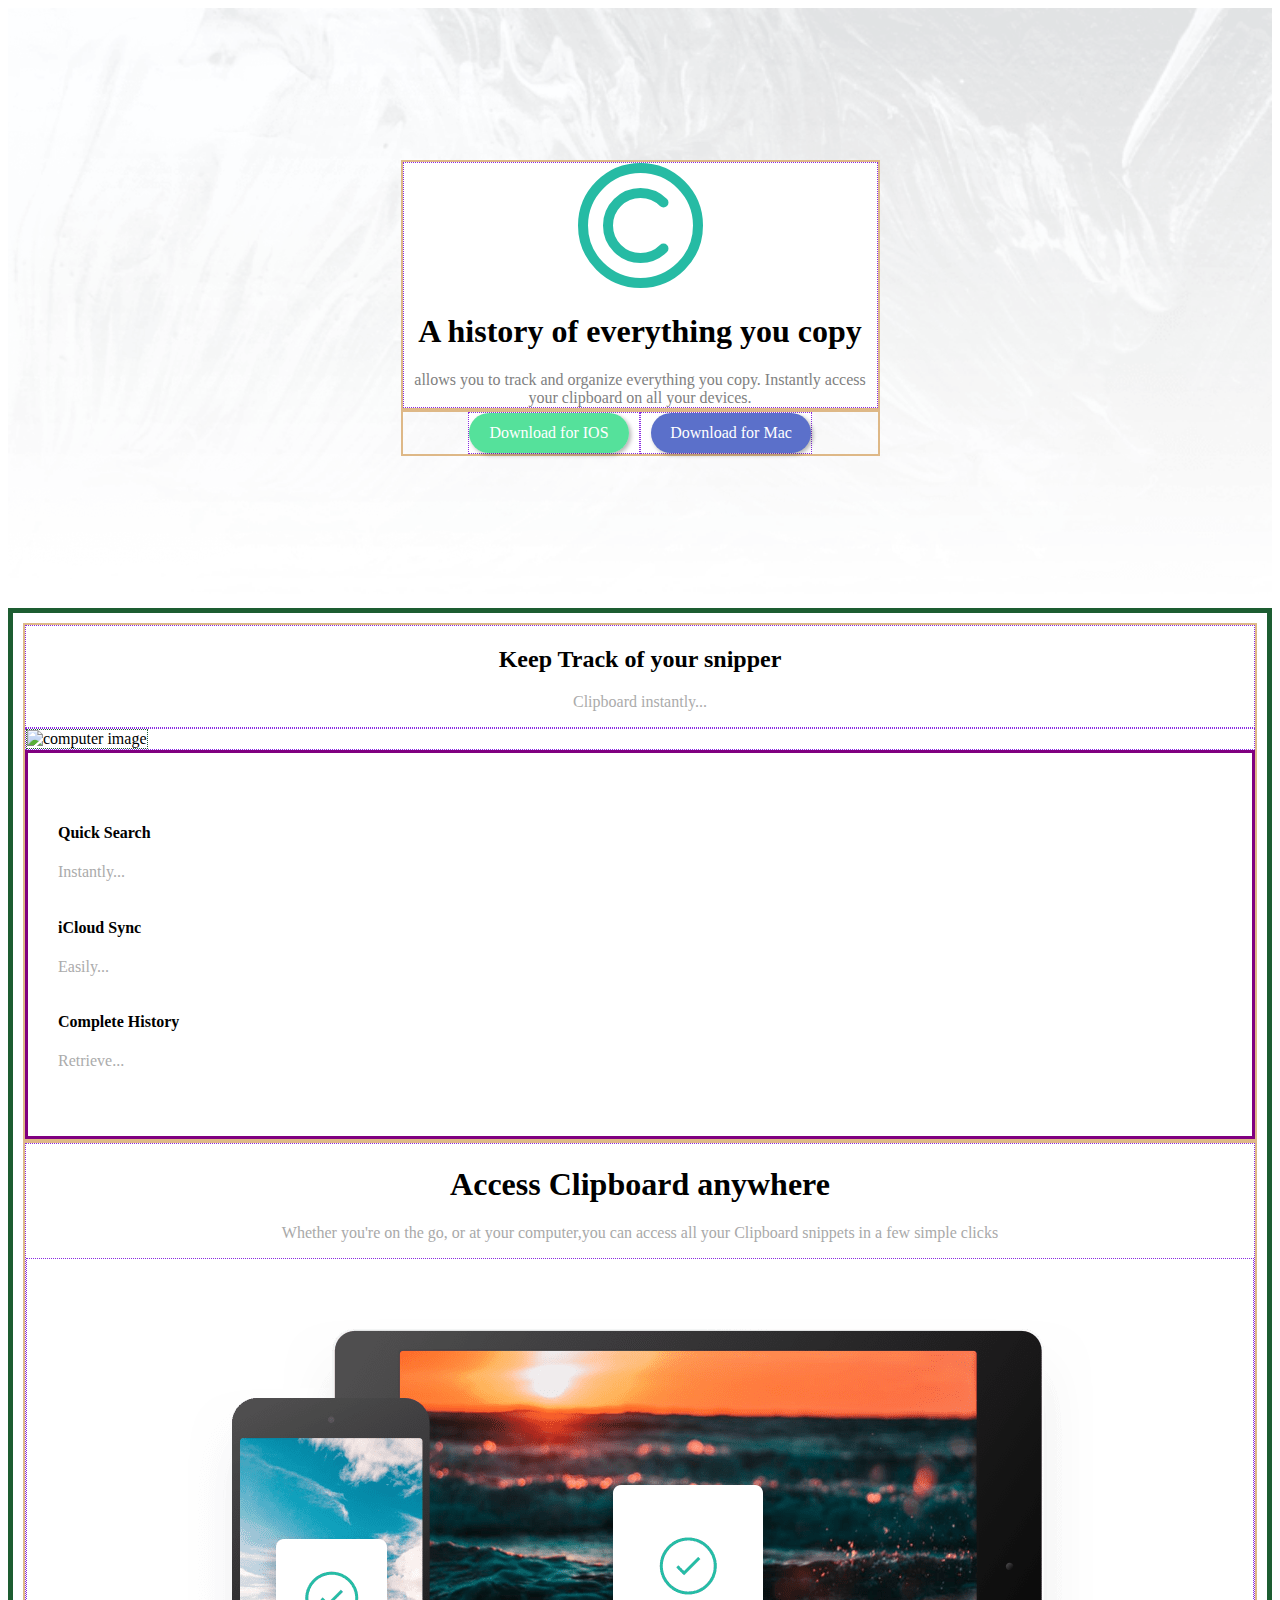
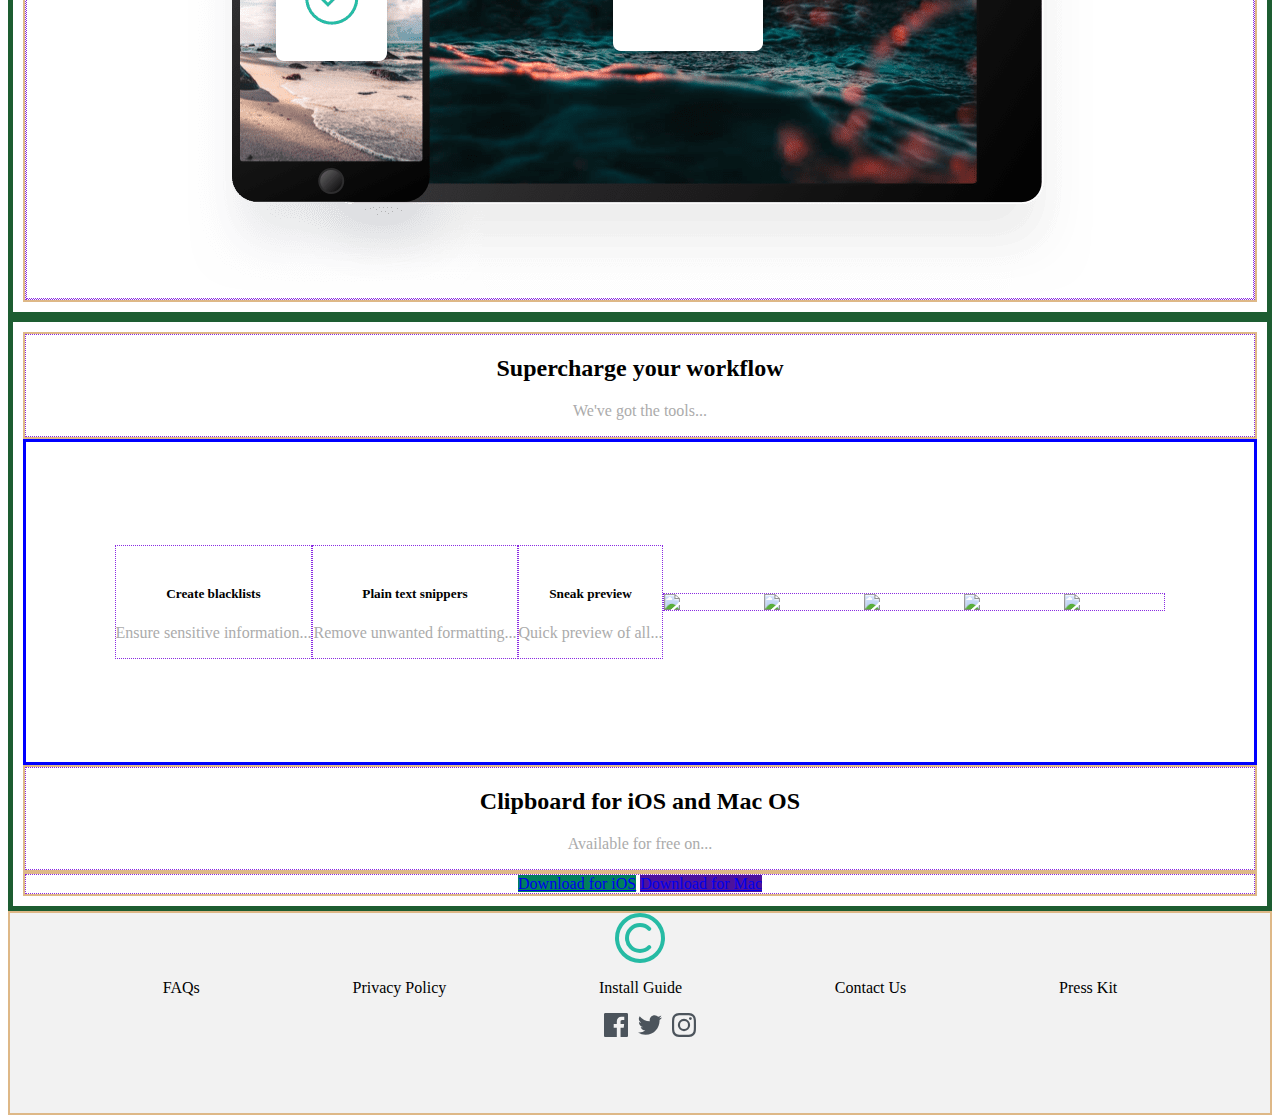
==== commit b9ec1a9e: "Merge pull request #14 from chinheik/main" ====
--- a/index.html
+++ b/index.html
@@ -1,128 +1,90 @@
 <!DOCTYPE html>
 <html lang="en">
-<head>
-  <meta charset="UTF-8">
-  <meta name="viewport" content="width=device-width, initial-scale=1.0"> <!-- displays site properly based on user's device -->
-
-  <link rel="icon" type="image/png" sizes="32x32" href="./images/favicon-32x32.png">
-  
-  <title>Frontend Mentor | Clipboard landing page</title>
-
-  <link href="style.css" rel="stylesheet" type="text/css" />
-
-  <link href="https://cdn.jsdelivr.net/npm/bootstrap@5.3.0-alpha2/dist/css/bootstrap.min.css" rel="stylesheet" integrity="sha384-aFq/bzH65dt+w6FI2ooMVUpc+21e0SRygnTpmBvdBgSdnuTN7QbdgL+OapgHtvPp" crossorigin="anonymous">
-  <script src="https://cdn.jsdelivr.net/npm/bootstrap@5.3.0-alpha2/dist/js/bootstrap.bundle.min.js" integrity="sha384-qKXV1j0HvMUeCBQ+QVp7JcfGl760yU08IQ+GpUo5hlbpg51QRiuqHAJz8+BrxE/N" crossorigin="anonymous"></script>
-  <link rel="stylesheet" href="https://cdnjs.cloudflare.com/ajax/libs/font-awesome/6.4.0/css/all.min.css" integrity="sha512-iecdLmaskl7CVkqkXNQ/ZH/XLlvWZOJyj7Yy7tcenmpD1ypASozpmT/E0iPtmFIB46ZmdtAc9eNBvH0H/ZpiBw==" crossorigin="anonymous" referrerpolicy="no-referrer" />
-  <script src="https://cdnjs.cloudflare.com/ajax/libs/font-awesome/6.4.0/js/all.min.js" integrity="sha512-fD9DI5bZwQxOi7MhYWnnNPlvXdp/2Pj3XSTRrFs5FQa4mizyGLnJcN6tuvUS6LbmgN1ut+XGSABKvjN0H6Aoow==" crossorigin="anonymous" referrerpolicy="no-referrer"></script>
-
-
-  <!-- Feel free to remove these styles or customise in your own stylesheet 👍 -->
-  <style>
-    .attribution { font-size: 11px; text-align: center; }
-    .attribution a { color: hsl(228, 45%, 44%); }
-
-    .containertwo {
-      border: 5px solid #1D5D31;
-      padding: 10px;
-    }
-    
-    .row {
-      border: 2px solid black;
-    }
-
-    .column {
-      border: 1px blueviolet dotted;
-      height: auto;
-    }
-
-    .containercom{
-      border: 1px #1D5D31 dotted;
-      width: 100%;
-    }
-
-    .textcontainer{
-      border: purple solid;
-      padding-top: 50px;
-      padding-bottom: 50px;
-      padding-left: 30px;
-      display: flex;
-      flex-direction: column;
-      justify-content: center;
-      align-items: flex-start;
-
-    }
-    
-  </style>
-</head>
-<body>
-
-<!-- MICHAEL containerone -->
-  <div class="containerone">
-    <div class="row">
-      <div class="column col-sm-12 col-md-12">
-        <img src="images/logo.svg" alt="logo">
-      <p><h1>A history of everything you copy</h1><div style="color: grey;">allows you to track and organize everything you 
-        copy. Instantly access your clipboard on all your devices.</div></p></div></div>
-
-        <div class="row second">
-          <div class="column col-sm-12 col-md-6 button">
-    <div class="ios">Download for IOS</div></div>
-    <div class="column col-sm-12 col-md-6 button">
-    <div class="mac">Download for Mac</div></div>
-  </div>
-</div>
-<!-- MICHAEL containerone-->
-
-<!-- Zoe-->
- <div class="containertwo">
-
-    <div class="row">
-      <div class="column col-md-12 col-sm-12">
-        <h2>Keep Track of your snipper</h2>
-        <p style="color:#ABABAB ; ">Clipboard instantly...</p>
-      </div>
-   
-      <div class="column col-md-6 col-sm-12">
-        <img src="https://github.com/chinheik/14April-GroupPJ/blob/main/images/image-computer.png?raw=true" alt="computer image" class="containercom"> 
-      </div>
-
-      <div class="column col-md-6 col-sm-12 textcontainer">
-        <div>
-          <h4>Quick Search</h4>
-          <p style="color:#ABABAB; ">Instantly...</p>
-        </div>
-
-        <div>
-          <h4>iCloud Sync</h4>
-          <p style="color:#ABABAB; ">Easily...</p>
-        </div>
-
-        <div>
-          <h4>Complete History</h4>
-          <p style="color:#ABABAB; ">Retrieve...</p>
-        </div>
-
-      </div>
-
-    </div>
-  </div>>
-<!-- Zoe-->
-
-
-  
-  
-
-<<<<<<< Updated upstream
-<!--kavin-->
-  <div class="container3">
-    <div class="row1">
-      <div class="col-sm-12 col-md-6 column">
-     <h1 class="hh">Access Clipboard anywhere</h1> 
-    <p class="p2">Whether you're on the go, or at your computer,you can access all your Clipboard
-      snippets in a few simple clicks </p>
-    
-   <img src="images/image-devices.png" style="align-items: center;">
-=======
+  <head>
+    <meta charset="UTF-8" />
+    <meta name="viewport" content="width=device-width, initial-scale=1.0" />
+    <!-- displays site properly based on user's device -->
+
+    <link
+      rel="icon"
+      type="image/png"
+      sizes="32x32"
+      href="./images/favicon-32x32.png"
+    />
+
+    <title>Frontend Mentor | Clipboard landing page</title>
+
+    <link href="style.css" rel="stylesheet" type="text/css" />
+
+    <link
+      href="https://cdn.jsdelivr.net/npm/bootstrap@5.3.0-alpha2/dist/css/bootstrap.min.css"
+      rel="stylesheet"
+      integrity="sha384-aFq/bzH65dt+w6FI2ooMVUpc+21e0SRygnTpmBvdBgSdnuTN7QbdgL+OapgHtvPp"
+      crossorigin="anonymous"
+    />
+    <script
+      src="https://cdn.jsdelivr.net/npm/bootstrap@5.3.0-alpha2/dist/js/bootstrap.bundle.min.js"
+      integrity="sha384-qKXV1j0HvMUeCBQ+QVp7JcfGl760yU08IQ+GpUo5hlbpg51QRiuqHAJz8+BrxE/N"
+      crossorigin="anonymous"
+    ></script>
+    <link
+      rel="stylesheet"
+      href="https://cdnjs.cloudflare.com/ajax/libs/font-awesome/6.4.0/css/all.min.css"
+      integrity="sha512-iecdLmaskl7CVkqkXNQ/ZH/XLlvWZOJyj7Yy7tcenmpD1ypASozpmT/E0iPtmFIB46ZmdtAc9eNBvH0H/ZpiBw=="
+      crossorigin="anonymous"
+      referrerpolicy="no-referrer"
+    />
+    <script
+      src="https://cdnjs.cloudflare.com/ajax/libs/font-awesome/6.4.0/js/all.min.js"
+      integrity="sha512-fD9DI5bZwQxOi7MhYWnnNPlvXdp/2Pj3XSTRrFs5FQa4mizyGLnJcN6tuvUS6LbmgN1ut+XGSABKvjN0H6Aoow=="
+      crossorigin="anonymous"
+      referrerpolicy="no-referrer"
+    ></script>
+
+    <!-- Feel free to remove these styles or customise in your own stylesheet 👍 -->
+    <style></style>
+  </head>
+  <body>
+    <!-- MICHAEL containerone -->
+    <div class="containerone">
+      <div class="row rowone">
+        <div class="column col-sm-12 col-md-12" id="logo">
+          <img src="images/logo.svg" alt="logo" />
+          <h1>A history of everything you copy</h1>
+          <div style="color: grey">
+            allows you to track and organize everything you copy. Instantly
+            access your clipboard on all your devices.
+          </div>
+        </div>
+      </div>
+
+      <div class="row rowtwo">
+        <div class="column col-sm-12 col-md-6 button">
+          <div class="ios">Download for IOS</div>
+        </div>
+        <div class="column col-sm-12 col-md-6 button">
+          <div class="mac">Download for Mac</div>
+        </div>
+      </div>
+    </div>
+    <!-- MICHAEL containerone-->
+
+    <!-- Zoe-->
+    <div class="containertwo">
+      <div class="row">
+        <div class="column col-md-12 col-sm-12 textcenter">
+          <h2>Keep Track of your snipper</h2>
+          <p style="color: #ababab">Clipboard instantly...</p>
+        </div>
+
+        <div class="column col-md-6 col-sm-12">
+          <img
+            src="https://github.com/chinheik/14April-GroupPJ/blob/main/images/image-computer.png?raw=true"
+            alt="computer image"
+            class="containercom"
+          />
+        </div>
+
         <div class="column col-md-6 col-sm-12 textcontainer">
           <div>
             <h4>Quick Search</h4>
@@ -153,106 +115,137 @@
               your Clipboard snippets in a few simple clicks
             </p>
             <div class="col-sm-12 col-md-12 column">
-            <div class="img3"><img src="images/image-devices.png" /></div>
+              <div class="img3"><img src="images/image-devices.png" /></div>
+            </div>
           </div>
         </div>
       </div>
       <!--kavin-->
 
       <!--Zoe-->
->>>>>>> Stashed changes
-    </div>
-  </div>
-  </div>
-
-<div class="container4">
-  
-  <div class="row">
-    <div class="col-sm-12 col-md-6 column textcenter">
-   <h1>Supercharge your workflow</h1> 
-  <p class="p2">We're got the tools to boost your productivty</p>
-</div></div>
-
-     <div class="row5">
-       
-      <div class="col-sm-12 col-md-6 column textcenter">
-      <img src="images/icon-blacklist.svg"><br><strong style="font-size: 20px;">Create blacklists</strong>
-    <p>Ensure sensitive information never makes its way to your clipboard by excluding
-      certain sources</p></div>
-      
-      <div class="col-sm-12 col-md-6 column textcenter">
-        <img src="images/icon-text.svg"><br>
-        <strong style="font-size: 20px;">Plain text snippets</strong>
-      <p>remove unwanted formatting from copied text for a consistent</p>
-    </div>   
-      
-      <div class="col-sm-12 col-md-6 column textcenter">
-        <img src="images/icon-preview.svg"><br>
-        <strong style="font-size: 20px;">Sneak preview</strong>
-        <p>Quick preview of all snipper on your Clipboard for easy access</p>
-      </div>
-     
-    </div>
-    </div>
-<!--kavin-->
-
-<!--Zoe-->
-</div>
-
-<div class="containerfour">
-
-  <div class="row">
-    <div class="column col-md-12 col-sm-12 textcenter">
-      <h2>Supercharge your workflow</h2>
-        <p style="color:#ABABAB ; ">We've got the tools...</p>
-    </div>
-  </div>
-
-    <div class="row containerfour1">
-      <div class="column col-md-4 col-sm-12 textcenter">
-        <i class="fa-solid fa-wand-sparkles" style="color: #535353; margin-left: 10px;"></i>
-        <h5>Create blacklists</h5>
-          <p style="color:#ABABAB ; ">Ensure sensitive information...</p>
-      </div>
-
-      <div class="column col-md-4 col-sm-12 textcenter">
-        <i class="fa-solid fa-wand-sparkles" style="color: #535353; margin-left: 10px;"></i>
-        <h5>Plain text snippers</h5>
-          <p style="color:#ABABAB ; ">Remove unwanted formatting...</p>
-      </div>
-
-      <div class="column col-md-4 col-sm-12 textcenter">
-        <i class="fa-solid fa-wand-sparkles" style="color: #535353; margin-left: 10px;"></i>
-        <h5>Sneak preview</h5>
-          <p style="color:#ABABAB ; ">Quick preview of all...</p>
-      </div>
-
-      <div class="column col-md-12 col-sm-12 fivelogospace">
-        <img src="https://github.com/chinheik/14April-GroupPJ/blob/main/images/logo-google.png?raw=true" class="fivelogo">
-        <img src="https://github.com/chinheik/14April-GroupPJ/blob/main/images/logo-hp.png?raw=true" class="fivelogo">
-        <img src="https://github.com/chinheik/14April-GroupPJ/blob/main/images/logo-ibm.png?raw=true" class="fivelogo"> 
-        <img src="https://github.com/chinheik/14April-GroupPJ/blob/main/images/logo-microsoft.png?raw=true" class="fivelogo">
-        <img src="https://github.com/chinheik/14April-GroupPJ/blob/main/images/logo-vector-graphics.png?raw=true" class="fivelogo">
-      </div>
-
-    </div>
+    </div>
+
+    <div class="containerfour">
+      <div class="row">
+        <div class="column col-md-12 col-sm-12 textcenter">
+          <h2>Supercharge your workflow</h2>
+          <p style="color: #ababab">We've got the tools...</p>
+        </div>
+      </div>
+
+      <div class="row containerfour1">
+        <div class="column col-md-4 col-sm-12 textcenter">
+          <i
+            class="fa-solid fa-wand-sparkles"
+            style="color: #535353; margin-left: 10px"
+          ></i>
+          <h5>Create blacklists</h5>
+          <p style="color: #ababab">Ensure sensitive information...</p>
+        </div>
+
+        <div class="column col-md-4 col-sm-12 textcenter">
+          <i
+            class="fa-solid fa-wand-sparkles"
+            style="color: #535353; margin-left: 10px"
+          ></i>
+          <h5>Plain text snippers</h5>
+          <p style="color: #ababab">Remove unwanted formatting...</p>
+        </div>
+
+        <div class="column col-md-4 col-sm-12 textcenter">
+          <i
+            class="fa-solid fa-wand-sparkles"
+            style="color: #535353; margin-left: 10px"
+          ></i>
+          <h5>Sneak preview</h5>
+          <p style="color: #ababab">Quick preview of all...</p>
+        </div>
+
+        <div class="column col-md-12 col-sm-12 fivelogospace">
+          <img
+            src="https://github.com/chinheik/14April-GroupPJ/blob/main/images/logo-google.png?raw=true"
+            class="fivelogo"
+          />
+          <img
+            src="https://github.com/chinheik/14April-GroupPJ/blob/main/images/logo-hp.png?raw=true"
+            class="fivelogo"
+          />
+          <img
+            src="https://github.com/chinheik/14April-GroupPJ/blob/main/images/logo-ibm.png?raw=true"
+            class="fivelogo"
+          />
+          <img
+            src="https://github.com/chinheik/14April-GroupPJ/blob/main/images/logo-microsoft.png?raw=true"
+            class="fivelogo"
+          />
+          <img
+            src="https://github.com/chinheik/14April-GroupPJ/blob/main/images/logo-vector-graphics.png?raw=true"
+            class="fivelogo"
+          />
+        </div>
+      </div>
 
       <div class="row">
         <div class="column col-md-12 col-sm-12 textcenter">
           <h2>Clipboard for iOS and Mac OS</h2>
-            <p style="color:#ABABAB ; ">Available for free on...</p>
-        </div>
-      </div>
-
-      <div class="row">
-        <div class="column col-md-12 col-sm-12 textcenter">
-          <a href="#pillshape;" class="btn text-white rounded-pill" id="pillshape" style="background-color: #007f5d;">Download for iOS</a>
-          <a href="#pillshape;" class="btn text-white rounded-pill" id="pillshape" style="background-color: #4c129d;">Download for Mac</a>
-        </div>
-      </div>
-
-</div>
-<!--Zoe-->
-
-</body>
-</html>+          <p style="color: #ababab">Available for free on...</p>
+        </div>
+      </div>
+
+      <div class="row">
+        <div class="column col-md-12 col-sm-12 textcenter">
+          <a
+            href="#pillshape;"
+            class="btn text-white rounded-pill"
+            id="pillshape"
+            style="background-color: #007f5d"
+            >Download for iOS</a
+          >
+          <a
+            href="#pillshape;"
+            class="btn text-white rounded-pill"
+            id="pillshape"
+            style="background-color: #4c129d"
+            >Download for Mac</a
+          >
+        </div>
+      </div>
+    </div>
+    <!--Zoe-->
+
+    <!-- Michael container-->
+
+    <div class="containerfive">
+      <div class="row rowfive">
+        <div class="col-md-4 c1">
+          <img
+            src="images/logo.svg"
+            width="50px
+          "
+          />
+        </div>
+
+        <div class="col-md-4 c2">
+          <p>FAQs</p>
+          <p>Privacy Policy</p>
+          <p>Install Guide</p>
+          <p>Contact Us</p>
+          <p>Press Kit</p>
+        </div>
+        <div class="col-md-4 c3">
+          <a href="http://www.facebook.com"
+            ><img src="images/icon-facebook.svg" alt="facebook" class="c3"
+          /></a>
+          <a href="http://www.twitter.com"
+            ><img src="images/icon-twitter.svg" alt="twitter" class="c3"
+          /></a>
+          <a href="http:www.instagram.com"
+            ><img src="images/icon-instagram.svg" alt="instagram" class="c3"
+          /></a>
+        </div>
+      </div>
+    </div>
+
+    <!-- Michael PART5-->
+  </body>
+</html>
